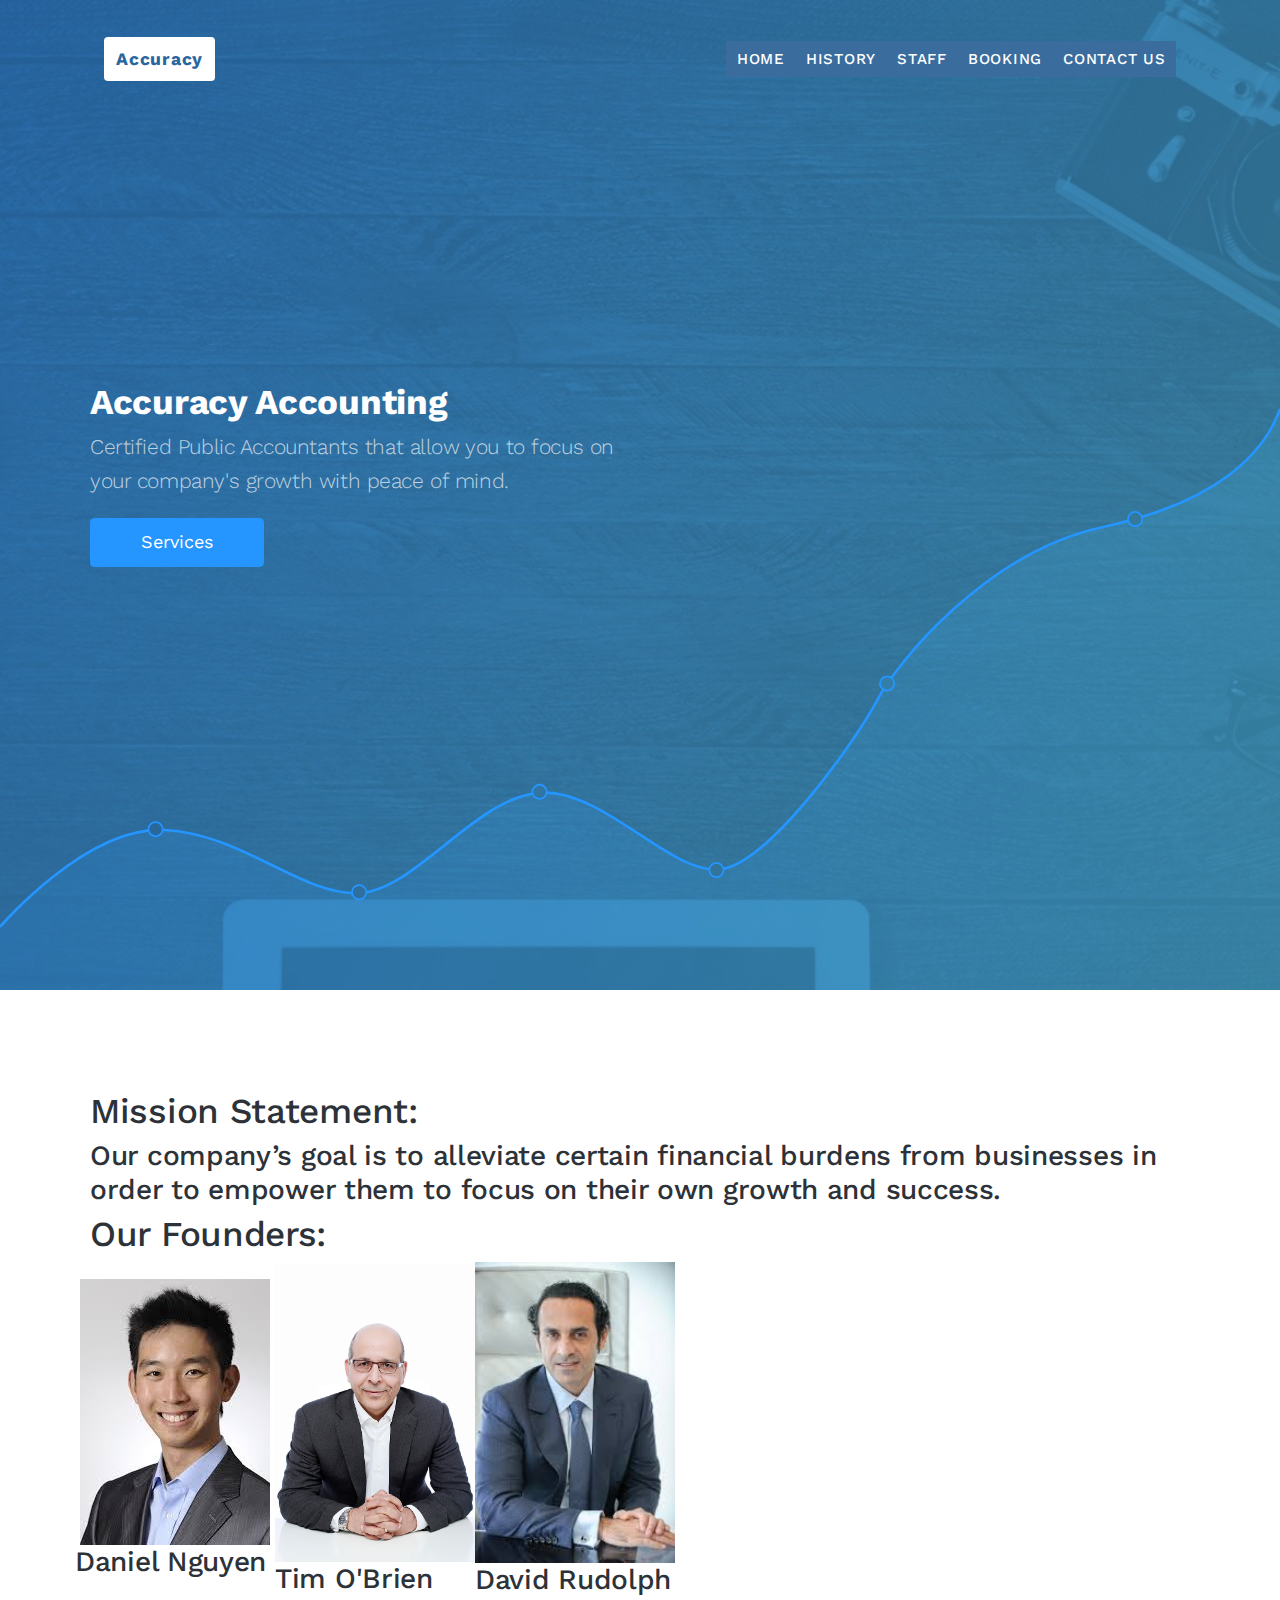
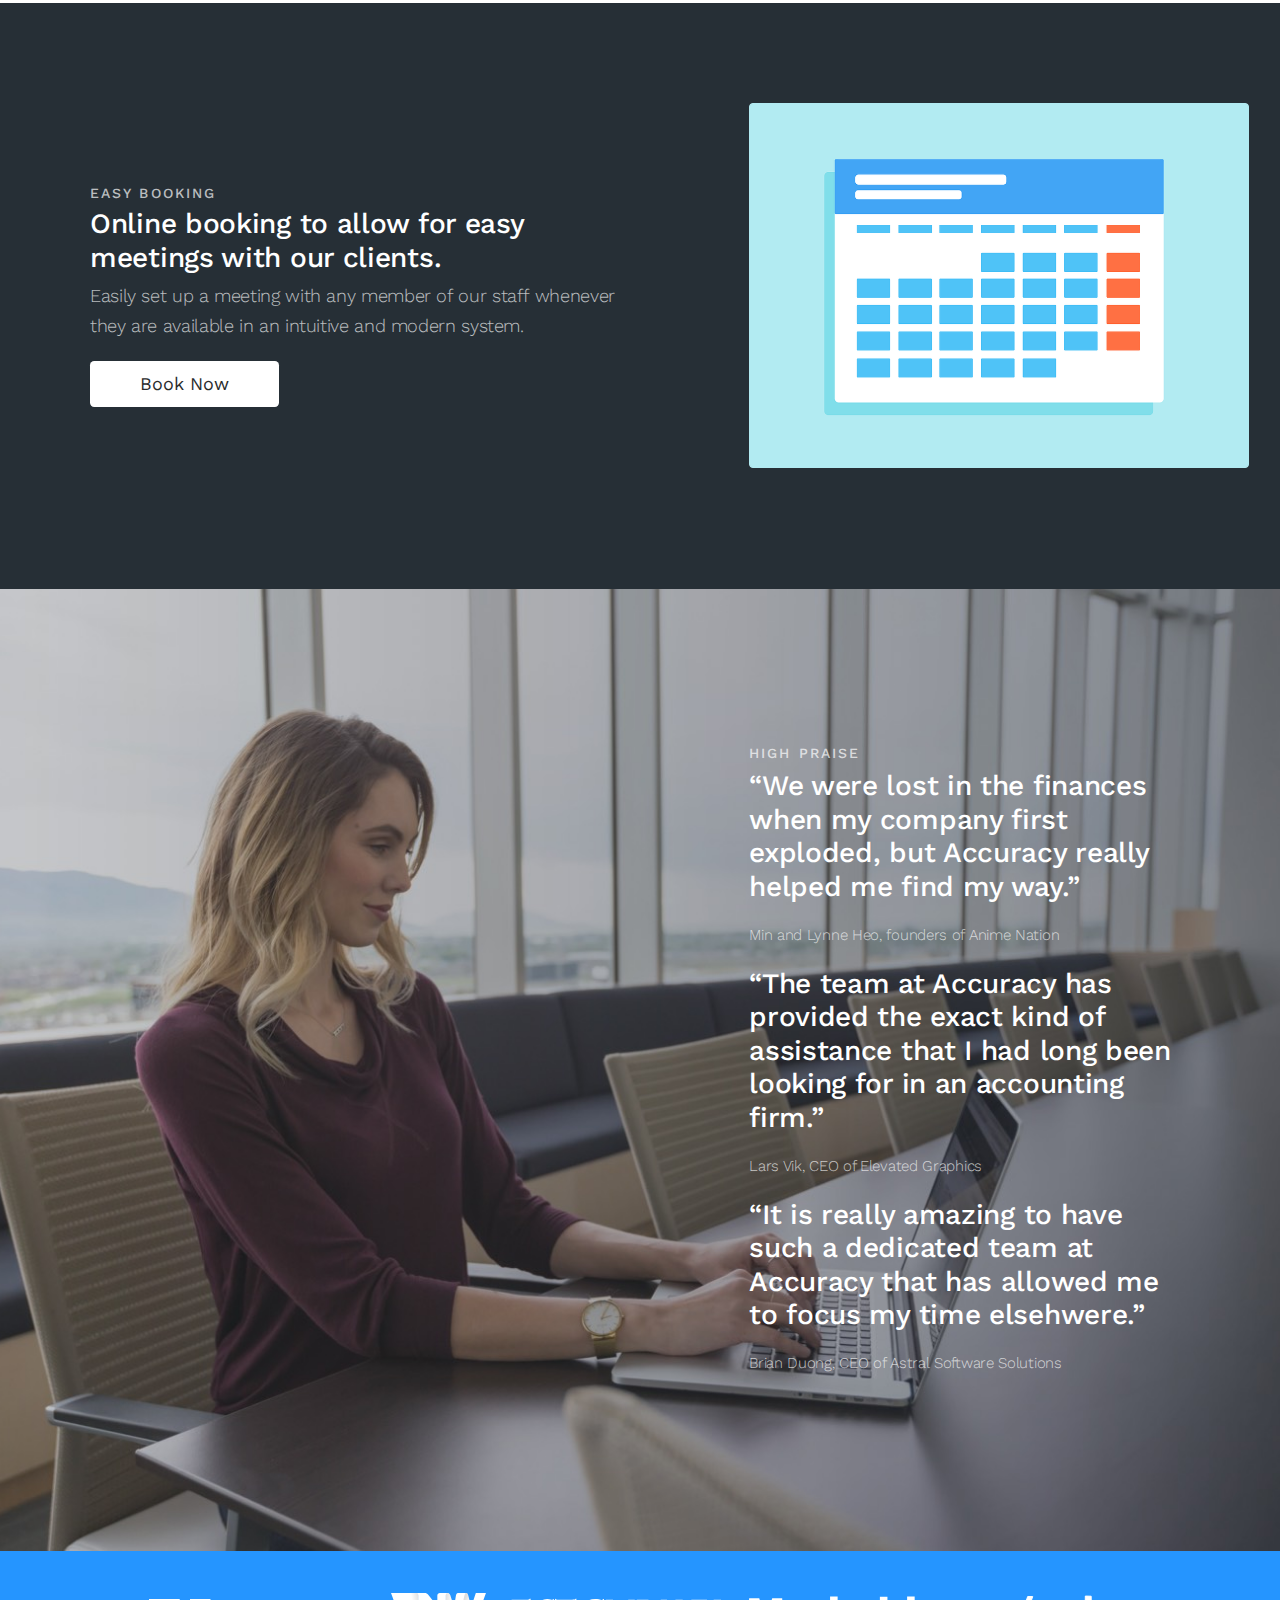
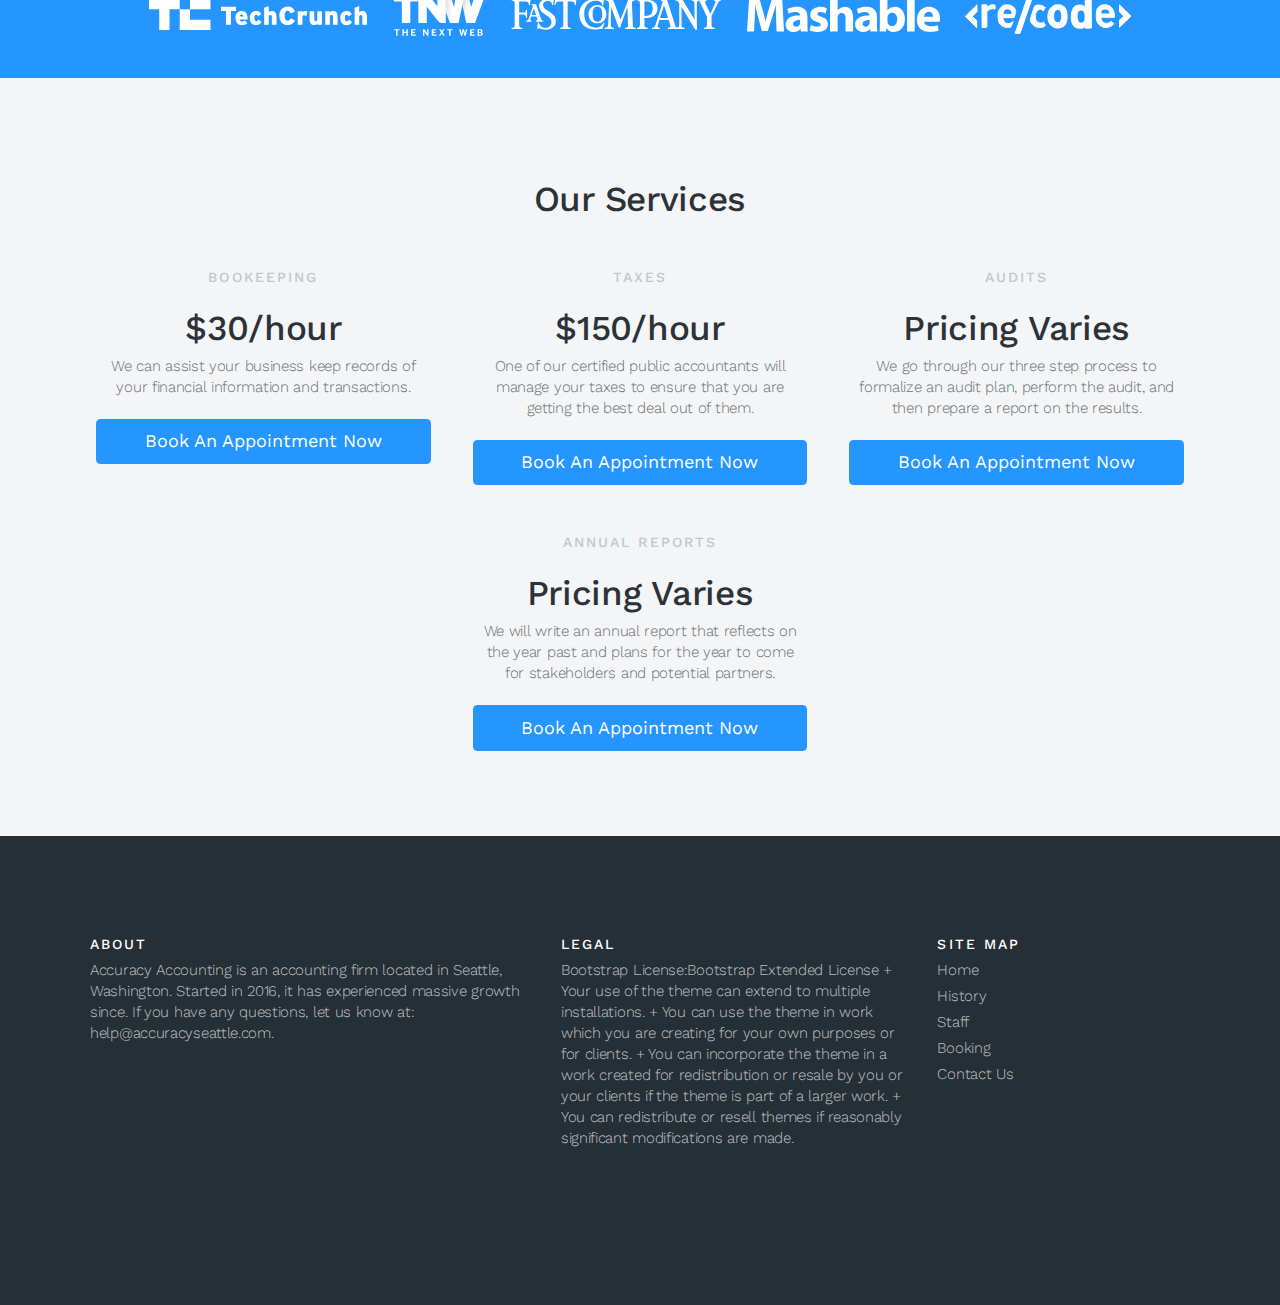
==== index.html @ b594e5ff "Update index.html" ====
<!DOCTYPE html>
<!--[if lt IE 7]>      <html class="no-js lt-ie9 lt-ie8 lt-ie7"> <![endif]-->
<!--[if IE 7]>         <html class="no-js lt-ie9 lt-ie8"> <![endif]-->
<!--[if IE 8]>         <html class="no-js lt-ie9"> <![endif]-->
<!--[if gt IE 8]><!--> <html class="no-js"> <!--<![endif]-->
<head>
	<meta charset="utf-8">
	<meta http-equiv="X-UA-Compatible" content="IE=edge,chrome=1">
	<title>Accuracy | Home</title>
	

	<!--iOS -->
	<meta name="viewport" content="width=device-width, initial-scale=1.0">


	<!-- Place favicon.ico and apple-touch-icon.png in the root directory -->

	
	<link rel="stylesheet" href="main.css">
     <link href="assets/css/toolkit-startup.css" rel="stylesheet">
      <link href="assets/css/application-startup.css" rel="stylesheet">
	<script src="modernizr-2.6.2.min.js"></script>
	  <link href='https://fonts.googleapis.com/css?family=Lora:400,400italic|Work+Sans:300,400,500,600' rel='stylesheet' type='text/css'>
     

</head>
<body>


	<!-- Demo content -->			
	<body>

		<div id="loader-wrapper">
			<div id="loader"></div>

			<div class="loader-section section-left"></div>
			<div class="loader-section section-right"></div>

		</div>
    		
	<div class="stage-shelf stage-shelf-right hidden" id="sidebar">
  <ul class="nav nav-bordered nav-stacked flex-column">
    <li class="nav-header">Examples</li>
    <li class="nav-item">
      <a class="nav-link active" href="index.html">Home</a>
    </li>
    <li class="nav-item">
      <a class="nav-link" href="history.html">History</a>
    </li>

    <li class="nav-item">
      <a class="nav-link" href="staff.html">Staff</a>
    </li>
      <li class="nav-item">
      <a class="nav-link" href="booking.html">Booking</a>
    </li>
    </li>
      <li class="nav-item">
      <a class="nav-link" href="contactus.html">Contact Us</a>
    </li>
    <li class="nav-divider"></li>
    <li class="nav-header">Docs</li>
    <li class="nav-item">
      <a class="nav-link" href="docs/index.html">Toolkit</a>
    </li>
    <li class="nav-item">
      <a class="nav-link" href="http://getbootstrap.com">Bootstrap</a>
    </li>
  </ul>
</div>

<div class="stage" id="stage">

<div class="block block-inverse block-fill-height app-header"
     style="background-image: url(assets/img/startup-1.jpg);">

  <div class="container py-4 fixed-top app-navbar">
  <nav class="navbar navbar-transparent navbar-padded navbar-toggleable-sm">
    <button
      class="navbar-toggler navbar-toggler-right hidden-md-up"
      type="button"
      data-target="#stage"
      data-toggle="stage"
      data-distance="-250">
      <span class="navbar-toggler-icon"></span>
    </button>

    <a class="navbar-brand mr-auto" href="">
      <strong style="background: #fff; padding: 12px; border-radius: 4px; color: #28669F;">Accuracy</strong>
    </a>

    <div class="hidden-sm-down text-uppercase">
      <ul class="navbar-nav">
        <li class="nav-item px-1 ">
          <a class="nav-link" href="#">Home</a>
        </li>
        <li class="nav-item px-1 ">
          <a class="nav-link" href="history.html">History</a>
        </li>
        <li class="nav-item px-1 ">
          <a class="nav-link" href="staff.html">Staff</a>
        </li>
        <li class="nav-item px-1 ">
          <a class="nav-link" href="booking.html">Booking</a>
        </li>
          <li class="nav-item px-1 ">
          <a class="nav-link" href="contactus.html">Contact Us</a>
        </li>
      </ul>
    </div>
  </nav>
</div>


  <img class="app-graph"  src="assets/img/startup-0.svg">

  <div class="block-xs-middle pb-5">
    <div class="container">
      <div class="row">
        <div class="col-sm-10 col-lg-6">
          <h1 class="block-titleData frequency"><font color = "white"><b>Accuracy Accounting</b></font></h1>
          <p class="lead mb-4 text-muted">Certified Public Accountants that allow you to focus on your company's growth with peace of mind.</p>
          <button class="btn btn-primary btn-lg" onclick="window.location='#services';">Services</button>
        </div>
      </div>
    </div>
  </div>
</div>

<div class="block block-secondary app-iphone-block">
  <div class="container">
      <h1>Mission Statement:</h1>
      <h3>Our company’s goal is to alleviate certain financial burdens from businesses in order to empower them to focus on their own growth and success. 
</h3>
      <h1>Our Founders:</h1>
    <div class="row app-align-center">

      <div class="img-with-text">
          <img src="assets/img/asianguy.jpg"><img>
          <h3>Daniel Nguyen</h3>
        </div>  
    <div class="img-with-text">
      <img src="assets/img/whiteguy.jpg" width= "200px"><img>
        <h3>Tim O'Brien</h3>
        </div> 
        <div class="img-with-text">
        <img src="assets/img/otherguy.jpg" width="200px"><img>
            <h3>David Rudolph</h3>
        </div>
    </div>

  </div>
</div>

<div class="block block-inverse block-secondary app-code-block">
  <div class="container">
    <div class="row app-align-center">
      <div class="col-md-5 push-md-7">
        <img src="assets/img/calendar.png" width="500px"><img>
      </div>

      <div class="col-md-6 pull-md-5">
        <h6 class="text-muted text-uppercase">Easy booking</h6>
        <h3>Online booking to allow for easy meetings with our clients.</h3>
        <p class="lead mb-4 text-muted">Easily set up a meeting with any member of our staff whenever they are available in an intuitive and modern system.</p>
        <button class="btn btn-secondary btn-lg btn-borderless" onclick="window.location='booking.html';">
          Book Now
        </button>
      </div>
    </div>
  </div>
</div>

<div class="block block-inverse app-high-praise"
     style="background-image: url(assets/img/startup-3.jpg);">
    <div class="container">
      <div class="row app-align-center py-3">
        <div class="col-sm-5 push-sm-7 py-5">
          <h6 class="text-muted text-uppercase mb-2">High Praise</h6>
          <h3 class="mb-4">“We were lost in the finances when my company first exploded, but Accuracy really helped me find my way.”</h3>
          <p class="mb-4 text-muted">Min and Lynne Heo, founders of Anime Nation</p>
         <h3 class="mb-4">“The team at Accuracy has provided the exact kind of assistance that I had long been looking for in an accounting firm.”</h3>
          <p class="mb-4 text-muted">Lars Vik, CEO of Elevated Graphics</p>
        <h3 class="mb-4">“It is really amazing to have such a dedicated team at Accuracy that has allowed me to focus my time elsehwere.”</h3>
          <p class="mb-4 text-muted">Brian Duong, CEO of Astral Software Solutions</p>
        </div>
      </div>
  </div>
</div>

<div class="block app-ribbon py-5">
  <div class="container text-xs-center">
    <img src="assets/img/startup-4.svg">
    <img src="assets/img/startup-5.svg">
    <img src="assets/img/startup-6.svg">
    <img src="assets/img/startup-7.svg">
    <img src="assets/img/startup-8.svg">
  </div>
</div>



<div class="block app-price-plans">
  <div class="container text-center">

    <div class="row mb-5">
      <div class="col-md-8 offset-md-2 col-lg-6 offset-lg-3">
          <A NAME="services"></A>
        <h1>Our Services</h1>
      </div>
    </div>

    <div class="row">
      <div class="col-md-4 px-4 pb-2 mb-5">
        <div class="px-2 mb-2">
          <h6 class="text-muted text-uppercase mb-4">Bookeeping</h6>
          <h1>$30/hour</h1>
          <p class="pb-2">We can assist your business keep records of your financial information and transactions.</p>
        </div>


        <button class="btn btn-lg btn-primary btn-block" onclick="window.location='booking.html';">
          Book An Appointment Now
        </button>
      </div>

      <div class="col-md-4 px-4 pb-2 mb-5">
        <div class="px-2">
          <h6 class="text-muted text-uppercase mb-4">Taxes</h6>
          <h1>$150/hour</h1>
          <p class="pb-2">One of our certified public accountants will manage your taxes to ensure that you are getting the best deal out of them.
</p>
        </div>
        <button class="btn btn-lg btn-primary btn-block" onclick="window.location='booking.html';">
          Book An Appointment Now
        </button>
      </div>

      <div class="col-md-4 px-4 pb-1 mb-5">
        <div class="px-2">
          <h6 class="text-muted text-uppercase mb-4">Audits</h6>
          <h1>Pricing Varies</h1>
          <p class="pb-2">We go through our three step process to formalize an audit plan, perform the audit, and then prepare a report on the results.
</p>
        </div>

        <button class="btn btn-lg btn-primary btn-block" onclick="window.location='booking.html';">
          Book An Appointment Now
        </button>
      </div>
            <div class="col-md-4 px-4 pb-1 mb-5">
        
          
          
        </div>  
        <div class="col-md-4 px-4 pb-1 mb-5">
        <div class="px-2">
          <h6 class="text-muted text-uppercase mb-4">Annual Reports</h6>
          <h1>Pricing Varies</h1>
          <p class="pb-2">We will write an annual report that reflects on the year past and plans for the year to come for stakeholders and potential partners.

</p>
        </div>

        <button class="btn btn-lg btn-primary btn-block" onclick="window.location='booking.html';">
          Book An Appointment Now
        </button>
      </div>
        
    
        
        
    </div>

  </div>
</div>

<div class="block block-inverse app-footer">
 <div class="container">
    <div class="row">
      <div class="col-md-5 mb-5">
        <ul class="list-unstyled list-spaced">
          <li class="mb-2"><h6 class="text-uppercase">About</h6></li>
          <li class="text-muted">
             Accuracy Accounting is an accounting firm located in Seattle, Washington. Started in 2016, it has experienced massive growth since. If you have any questions,
            let us know at: help@accuracyseattle.com</a>.
          </li>
        </ul>
      </div>


      <div class="col-md-4 mb-5">
        <ul class="list-unstyled list-spaced">
          <li class="mb-2"><h6 class="text-uppercase">Legal</h6></li>
          <li class="text-muted">Bootstrap License:Bootstrap Extended License

+ Your use of the theme can extend to multiple installations.
+ You can use the theme in work which you are creating for your own purposes or for clients.
+ You can incorporate the theme in a work created for redistribution or resale by you or your clients if the theme is part of a larger work.
+ You can redistribute or resell themes if reasonably significant modifications are made.
 </li>
        </ul>
      </div>
    <div class="col-md-2 mb-5">
        <ul class="list-unstyled list-spaced">
          <li class="mb-2"><h6 class="text-uppercase">Site Map</h6></li>
            <li class="text-muted" href = "index.html">Home</li>
            <li class="text-muted" href = "index.html">History</li>
            <li class="text-muted" href = "staff.html">Staff</li>
            <li class="text-muted" href = "booking.html">Booking</li>
            <li class="text-muted" href = "contactus.html">Contact Us</li>

        </ul>
      </div>
    </div>
  </div>
</div>

</div>
	<!-- /Demo content -->

	<script src="//ajax.googleapis.com/ajax/libs/jquery/1.9.1/jquery.min.js"></script>
	<script>window.jQuery || document.write('<script src="https://cdnjs.cloudflare.com/ajax/libs/jquery/3.3.1/jquery.min.js"><\/script>')</script>
	<script src="main.js"></script>

	<script>
	var _gaq=[['_setAccount','UA-839919-3'],['_trackPageview']];
	(function(d,t){var g=d.createElement(t),s=d.getElementsByTagName(t)[0];
		g.src='//www.google-analytics.com/ga.js';
		s.parentNode.insertBefore(g,s)}(document,'script'));
	</script>
 <script src="assets/js/jquery.min.js"></script>
    <script src="assets/js/tether.min.js"></script>
    <script src="assets/js/toolkit.js"></script>
    <script src="assets/js/application.js"></script>
</body>
</html>
---- assets/css/application-startup.css ----
/* navbar */
.app-navbar {
  font-weight: 500;
  letter-spacing: .05em;
  position: absolute;
}


/* header block */
.app-graph {
  width: 150%;
  position: absolute;
  right: 0;
  bottom: -40px;
}
@media (min-width: 768px) {
  .app-graph {
    width: 100%;
    bottom: 0;
  }
}


/* iphone block */
.app-iphone-block {
  padding-bottom: 60px;
}
@media (min-width: 768px) {
  .app-iphone-block {
    padding-bottom: 0;
  }
}


/* code block */
.app-code-block {
  background-color: #262F36;
  overflow: hidden;
}
.app-code {
  color: #6EA4CF;
  border: #495158 1px solid;
  background: transparent;
  font-size: 12px;
  padding: 20px;
  line-height: 1.55;
  margin-bottom: 30px;
  border-radius: .3rem;
}
.app-code span {
  color: #8496A5;
}
@media (min-width: 768px) {
  .app-code {
    width: 600px;
    margin-bottom: 0;
  }
}
@media (min-width: 992px) {
  .app-code {
    padding: 50px;
    font-size: 15px;
  }
}


/* pull quote block */
.app-high-praise img {
  width: 100%;
}


/* brand ribbon block */
.app-ribbon {
  background: #2595FF;
}
.app-ribbon .container {
  padding-left: 0;
  padding-right: 0;
  margin-bottom: -30px;
}
.app-ribbon img {
  margin: 0 10px 30px;
}


/* marketing grid block */
.app-block-marketing-grid .container {
  margin-bottom: -60px;
}
.app-marketing-grid .m-b {
  margin-bottom: 10px !important;
}
@media (max-width: 768px) {
  .app-marketing-grid .m-b-lg {
    margin-bottom: 40px !important;
  }
}


/* price plan block */
.app-price-plans {
  background-color: #F4F5F6;
}
.app-price-plans .container {
  margin-bottom: -60px;
}


/* footer block */
.app-footer {
  background-color: #262F36;
}
.app-footer a {
  color: #fff;
}


/* general block overrrides */
@media (max-width: 768px) {
  .block .lead {
    line-height: 1.3;
  }
  .block h3 {
    line-height: 1.15;
  }
}


/* general inverse overrides */
.block-inverse .text-muted {
  color: rgba(255, 255, 255, .7) !important;
}
.block-inverse .block-bg-img {
  background-color: transparent;
}


/* general btn overrides */
.btn-lg {
  font-size: 18px;
}
.block-secondary .btn-lg {
  width: 100%;
}
.btn-lg:not(.btn-block) {
  padding: 12px 50px;
}
@media (min-width: 768px) {
  .btn-lg:not(.btn-block) {
    width: auto;
  }
}


/* ie10+ */
@media (min-width: 768px) {
  .app-align-center {
    display: flex;
    align-items: center;
  }
}
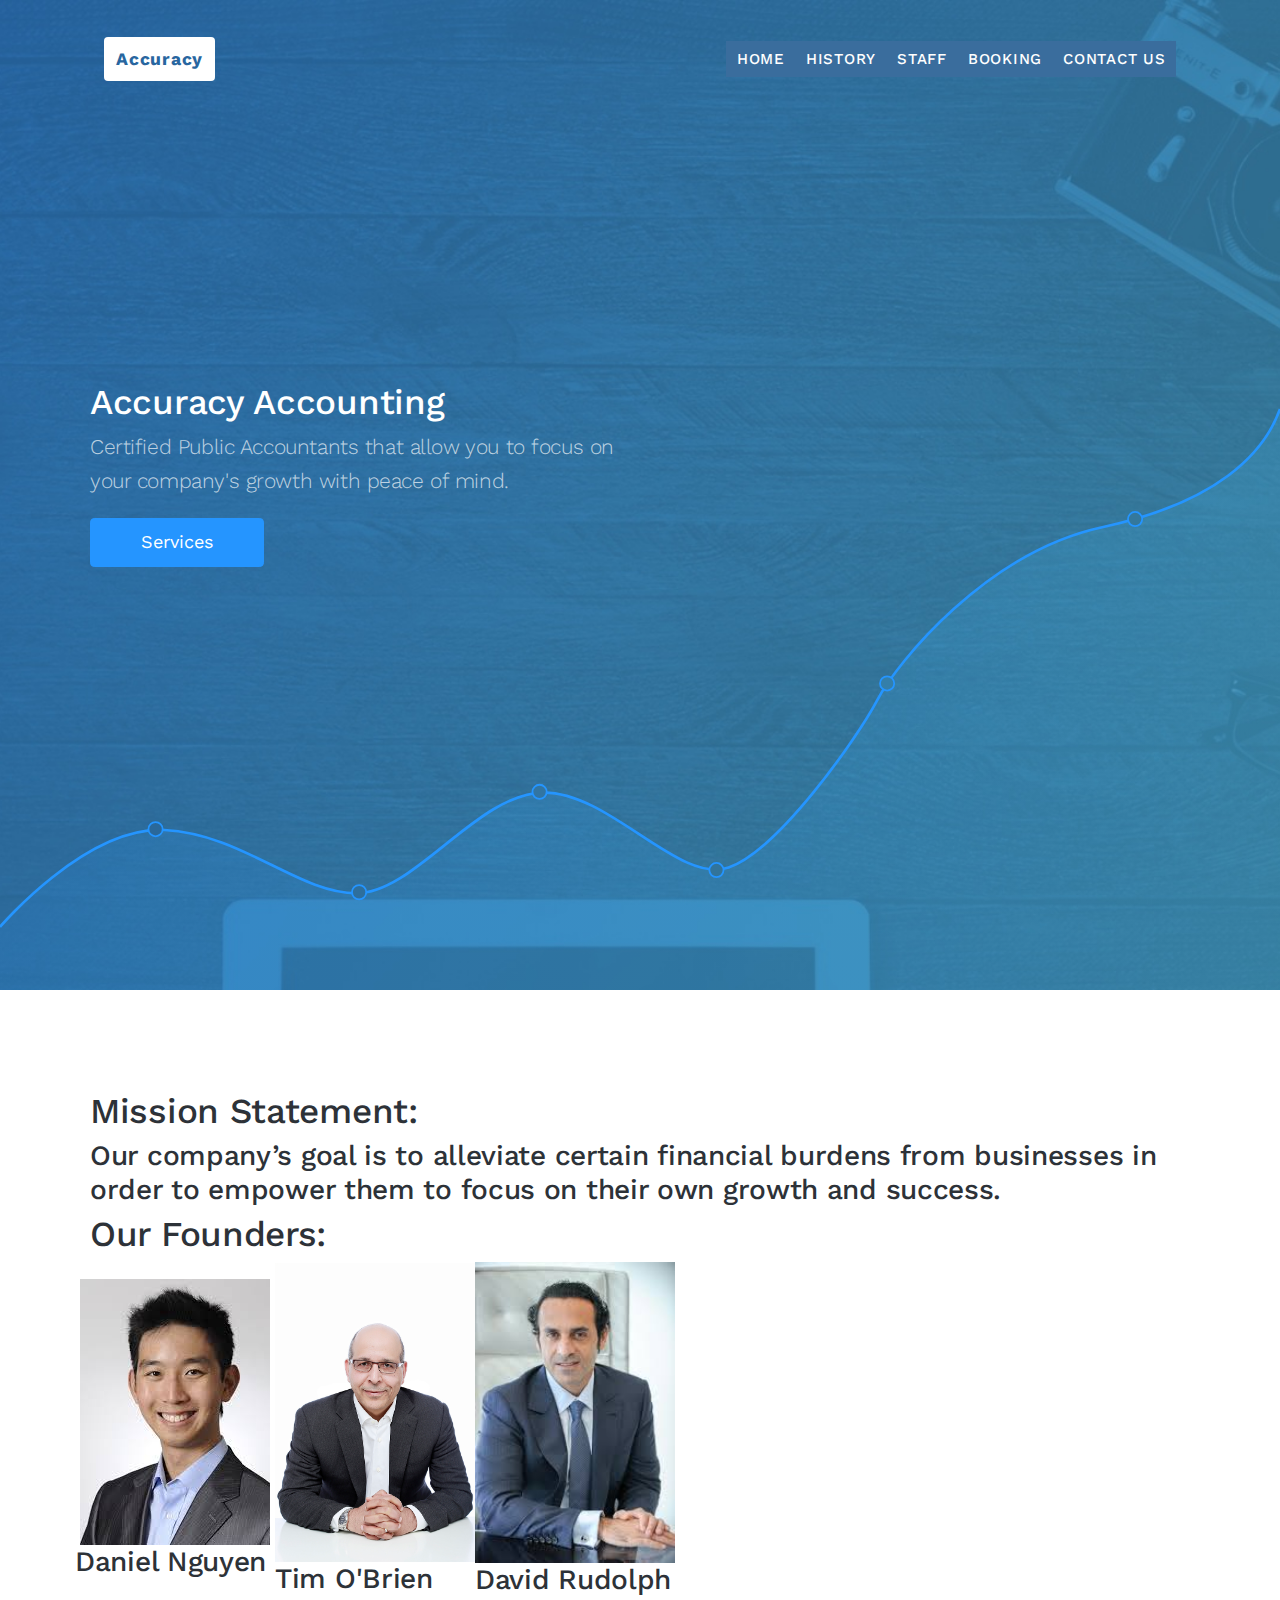
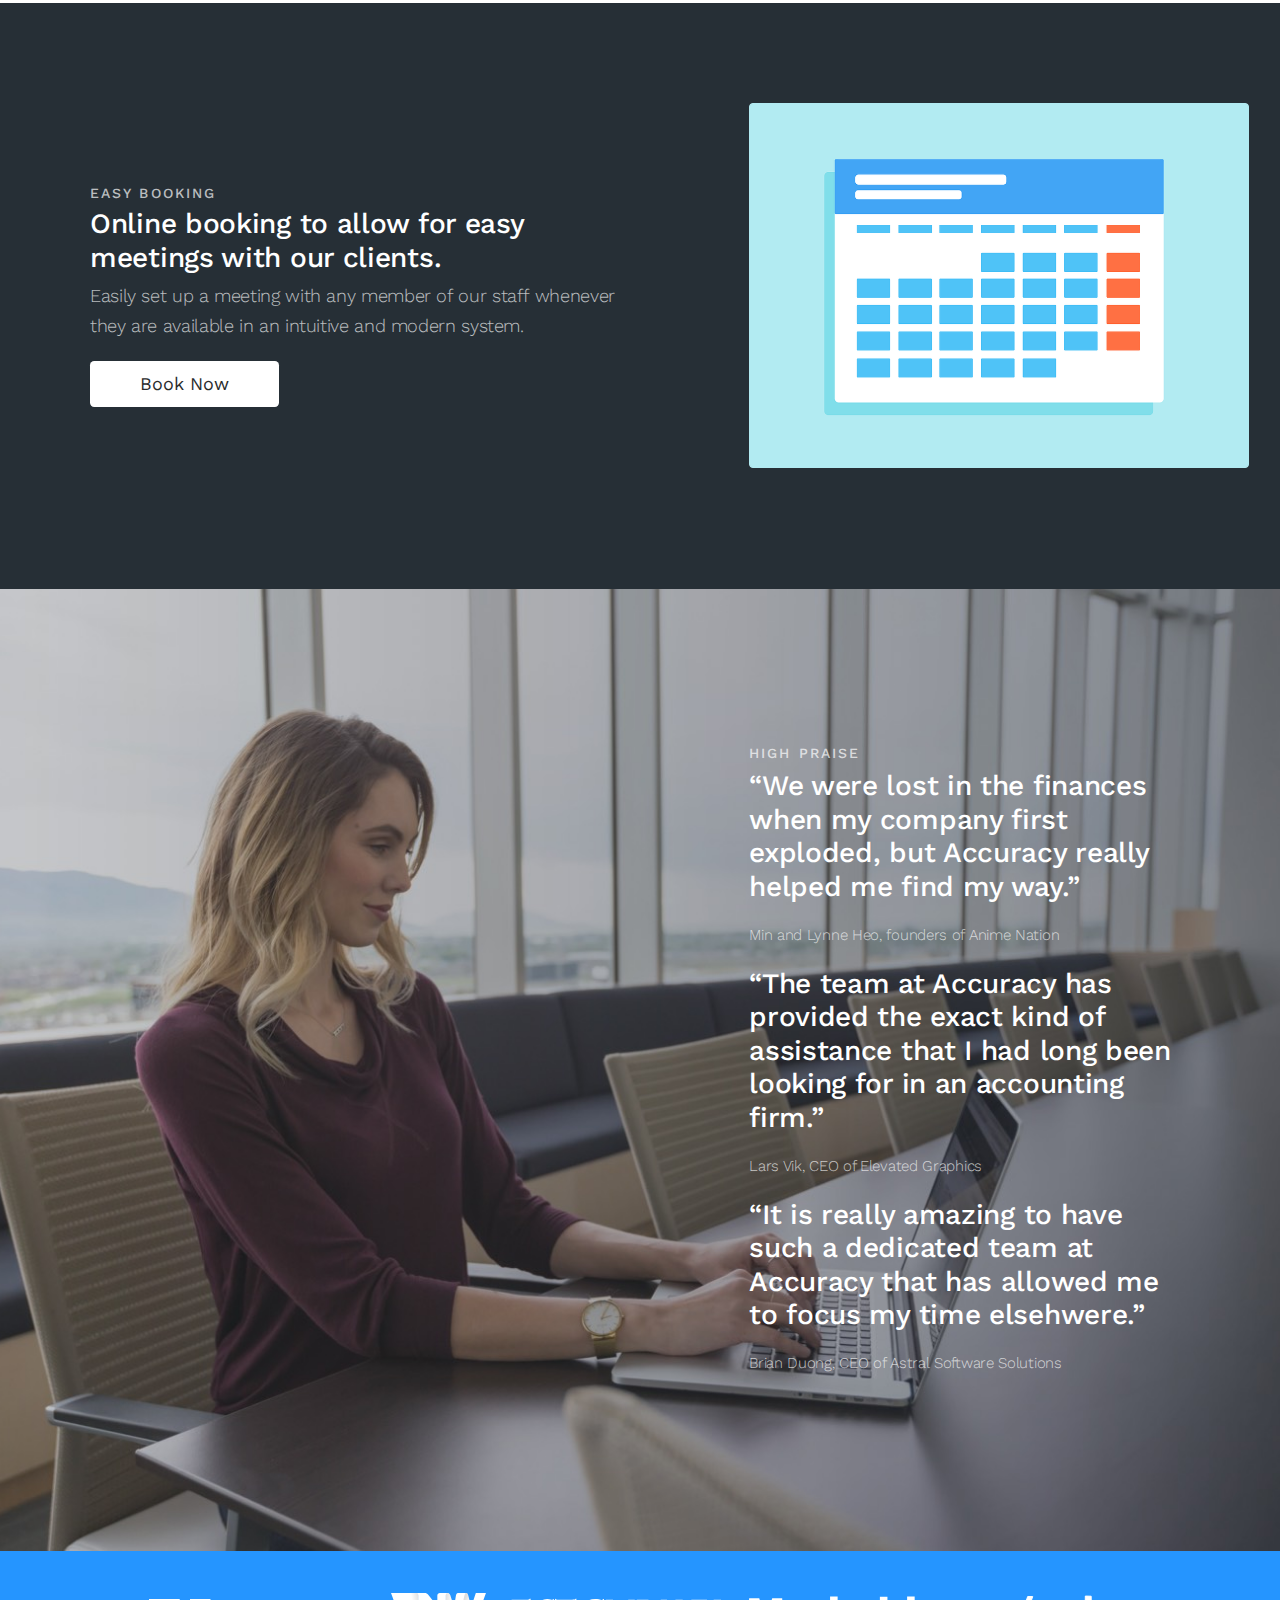
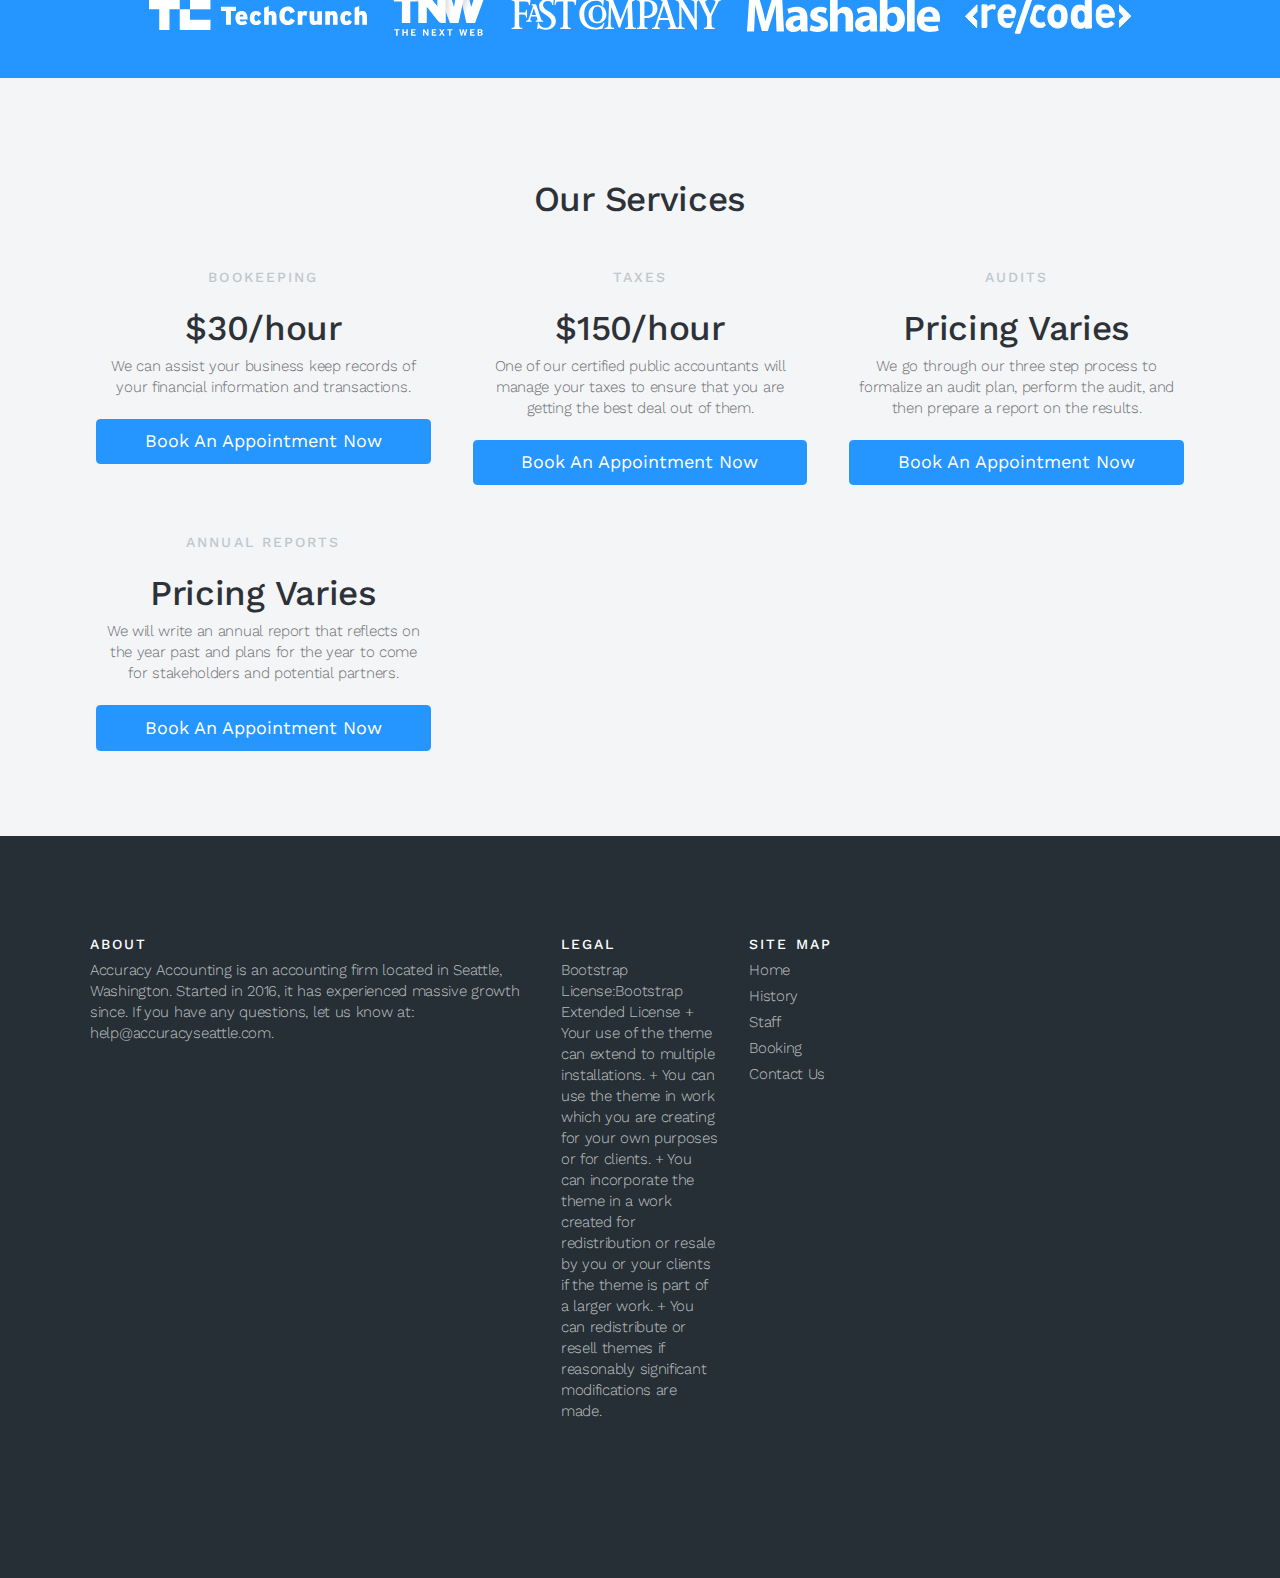
==== commit abfca508: "bla" ====
--- a/index.html
+++ b/index.html
@@ -1,45 +1,55 @@
 
 <!DOCTYPE html>
-<!--[if lt IE 7]>      <html class="no-js lt-ie9 lt-ie8 lt-ie7"> <![endif]-->
-<!--[if IE 7]>         <html class="no-js lt-ie9 lt-ie8"> <![endif]-->
-<!--[if IE 8]>         <html class="no-js lt-ie9"> <![endif]-->
-<!--[if gt IE 8]><!--> <html class="no-js"> <!--<![endif]-->
-<head>
-	<meta charset="utf-8">
-	<meta http-equiv="X-UA-Compatible" content="IE=edge,chrome=1">
-	<title>Accuracy | Home</title>
-	
-
-	<!--iOS -->
-	<meta name="viewport" content="width=device-width, initial-scale=1.0">
-
-
-	<!-- Place favicon.ico and apple-touch-icon.png in the root directory -->
-
-	
-	<link rel="stylesheet" href="main.css">
-     <link href="assets/css/toolkit-startup.css" rel="stylesheet">
+<html lang="en">
+  <head>
+    <meta charset="utf-8">
+    <meta http-equiv="X-UA-Compatible" content="IE=edge">
+    <meta name="viewport" content="width=device-width, initial-scale=1">
+    <meta name="description" content="">
+    <meta name="keywords" content="">
+    <meta name="author" content="">
+
+    <title>
+      
+        Accuracy Accounting &middot; 
+      
+    </title>
+
+    
+      <link href='https://fonts.googleapis.com/css?family=Lora:400,400italic|Work+Sans:300,400,500,600' rel='stylesheet' type='text/css'>
+      <link href="assets/css/toolkit-startup.css" rel="stylesheet">
       <link href="assets/css/application-startup.css" rel="stylesheet">
-	<script src="modernizr-2.6.2.min.js"></script>
-	  <link href='https://fonts.googleapis.com/css?family=Lora:400,400italic|Work+Sans:300,400,500,600' rel='stylesheet' type='text/css'>
-     
-
-</head>
+    
+
+    
+
+    <style>
+      /* note: this is a hack for ios iframe for bootstrap themes shopify page */
+      /* this chunk of css is not part of the toolkit :) */
+      /* …curses ios, etc… */
+      @media (max-width: 768px) and (-webkit-min-device-pixel-ratio: 2) {
+        body {
+          width: 1px;
+          min-width: 100%;
+          *width: 100%;
+        }
+        #stage {
+          height: 1px;
+          overflow: auto;
+          min-height: 100vh;
+          -webkit-overflow-scrolling: touch;
+        }
+      }
+    </style>
+  </head>
+
+
 <body>
-
-
-	<!-- Demo content -->			
-	<body>
-
-		<div id="loader-wrapper">
-			<div id="loader"></div>
-
-			<div class="loader-section section-left"></div>
-			<div class="loader-section section-right"></div>
-
-		</div>
-    		
-	<div class="stage-shelf stage-shelf-right hidden" id="sidebar">
+  
+
+
+
+<div class="stage-shelf stage-shelf-right hidden" id="sidebar">
   <ul class="nav nav-bordered nav-stacked flex-column">
     <li class="nav-header">Examples</li>
     <li class="nav-item">
@@ -119,7 +129,7 @@
     <div class="container">
       <div class="row">
         <div class="col-sm-10 col-lg-6">
-          <h1 class="block-titleData frequency"><font color = "white"><b>Accuracy Accounting</b></font></h1>
+          <h1 class="block-titleData frequency">Accuracy Accounting</h1>
           <p class="lead mb-4 text-muted">Certified Public Accountants that allow you to focus on your company's growth with peace of mind.</p>
           <button class="btn btn-primary btn-lg" onclick="window.location='#services';">Services</button>
         </div>
@@ -249,11 +259,7 @@
           Book An Appointment Now
         </button>
       </div>
-            <div class="col-md-4 px-4 pb-1 mb-5">
-        
-          
-          
-        </div>  
+        
         <div class="col-md-4 px-4 pb-1 mb-5">
         <div class="px-2">
           <h6 class="text-muted text-uppercase mb-4">Annual Reports</h6>
@@ -268,7 +274,7 @@
         </button>
       </div>
         
-    
+        
         
         
     </div>
@@ -290,7 +296,7 @@
       </div>
 
 
-      <div class="col-md-4 mb-5">
+      <div class="col-md-2 mb-5">
         <ul class="list-unstyled list-spaced">
           <li class="mb-2"><h6 class="text-uppercase">Legal</h6></li>
           <li class="text-muted">Bootstrap License:Bootstrap Extended License
@@ -305,11 +311,21 @@
     <div class="col-md-2 mb-5">
         <ul class="list-unstyled list-spaced">
           <li class="mb-2"><h6 class="text-uppercase">Site Map</h6></li>
-            <li class="text-muted" href = "index.html">Home</li>
-            <li class="text-muted" href = "index.html">History</li>
-            <li class="text-muted" href = "staff.html">Staff</li>
-            <li class="text-muted" href = "booking.html">Booking</li>
-            <li class="text-muted" href = "contactus.html">Contact Us</li>
+            <li >
+                <a  class="text-muted" href = "index.html">Home</a>
+            </li>
+            <li >
+                <a  class="text-muted" href = "history.html"> History</a>
+            </li>
+            <li >
+                <a  class="text-muted" href = "staff.html">Staff</a>
+            </li>
+            <li >
+                <a  class="text-muted" href = "booking.html">Booking</a>
+            </li>
+            <li >
+                <a  class="text-muted" href = "contactus.html">Contact Us</a>
+            </li>
 
         </ul>
       </div>
@@ -318,21 +334,12 @@
 </div>
 
 </div>
-	<!-- /Demo content -->
-
-	<script src="//ajax.googleapis.com/ajax/libs/jquery/1.9.1/jquery.min.js"></script>
-	<script>window.jQuery || document.write('<script src="https://cdnjs.cloudflare.com/ajax/libs/jquery/3.3.1/jquery.min.js"><\/script>')</script>
-	<script src="main.js"></script>
-
-	<script>
-	var _gaq=[['_setAccount','UA-839919-3'],['_trackPageview']];
-	(function(d,t){var g=d.createElement(t),s=d.getElementsByTagName(t)[0];
-		g.src='//www.google-analytics.com/ga.js';
-		s.parentNode.insertBefore(g,s)}(document,'script'));
-	</script>
- <script src="assets/js/jquery.min.js"></script>
+
+
+    <script src="assets/js/jquery.min.js"></script>
     <script src="assets/js/tether.min.js"></script>
     <script src="assets/js/toolkit.js"></script>
     <script src="assets/js/application.js"></script>
-</body>
+  </body>
 </html>
+
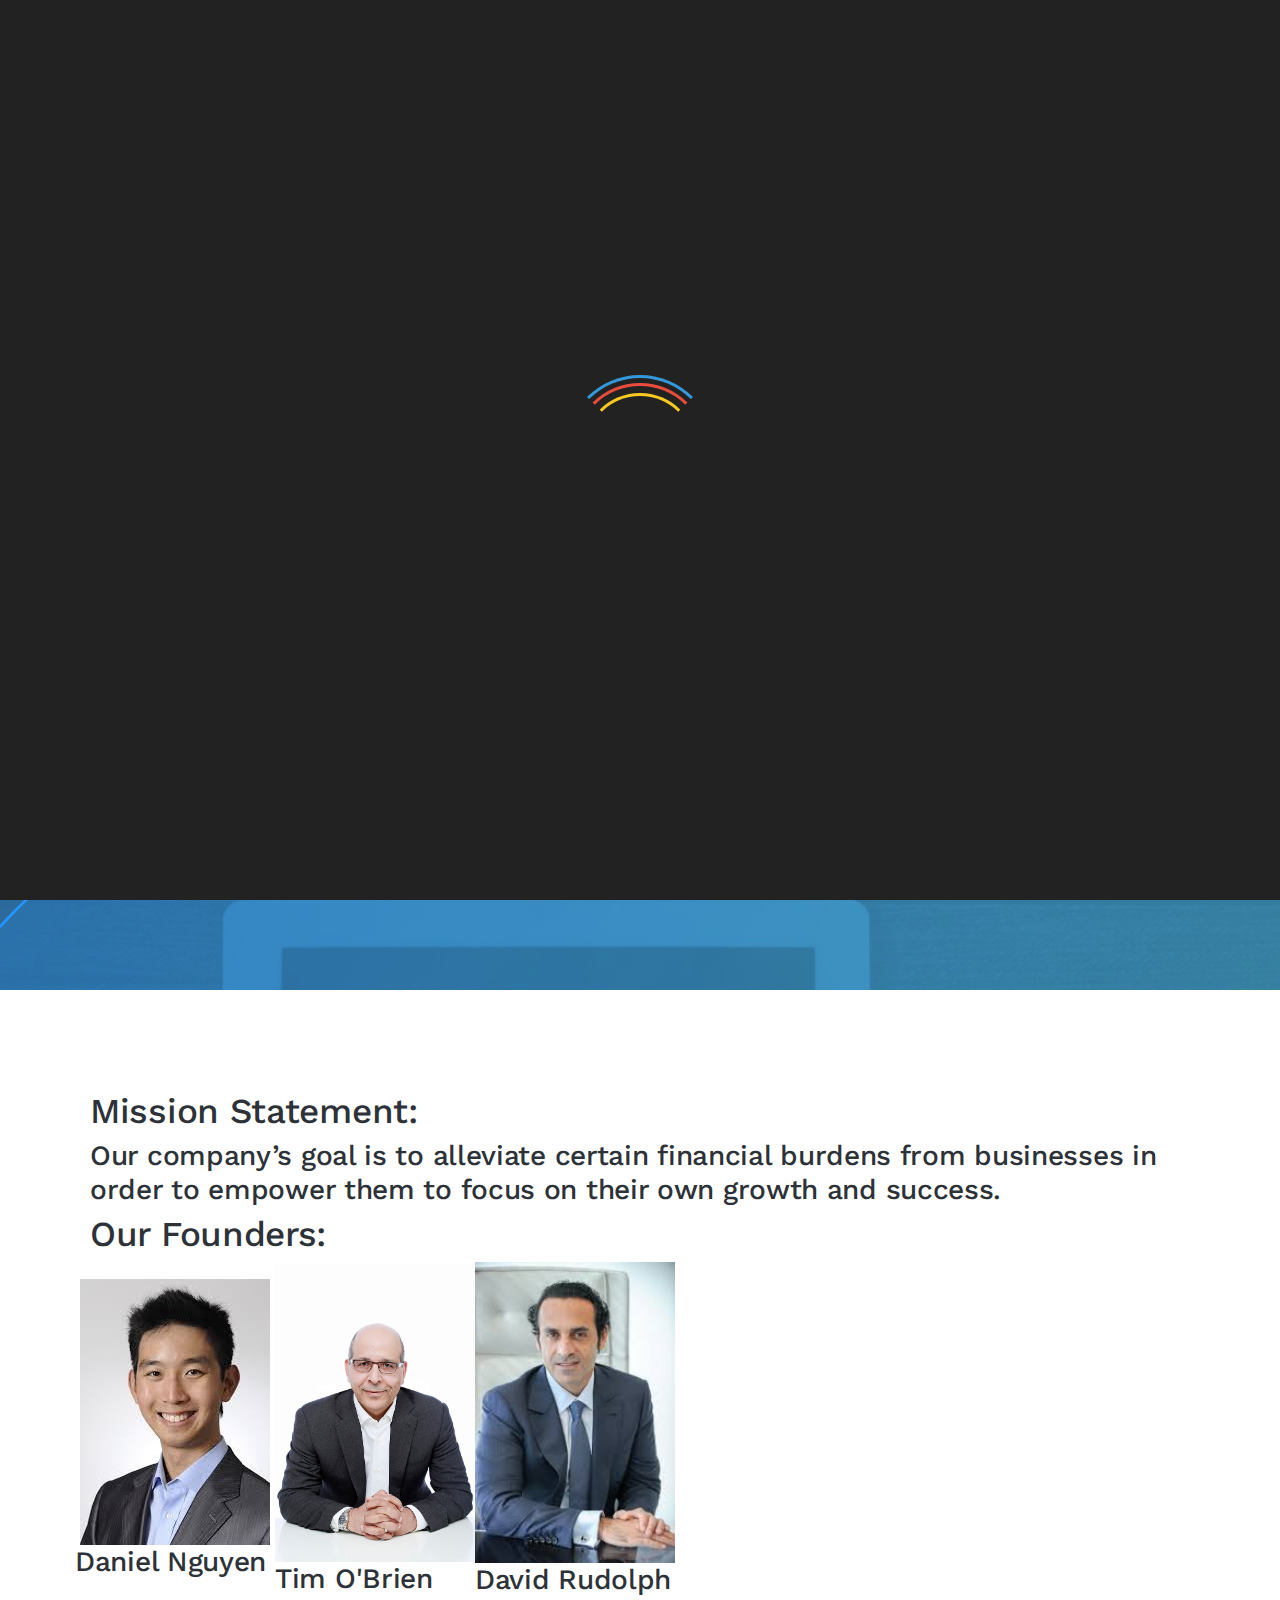
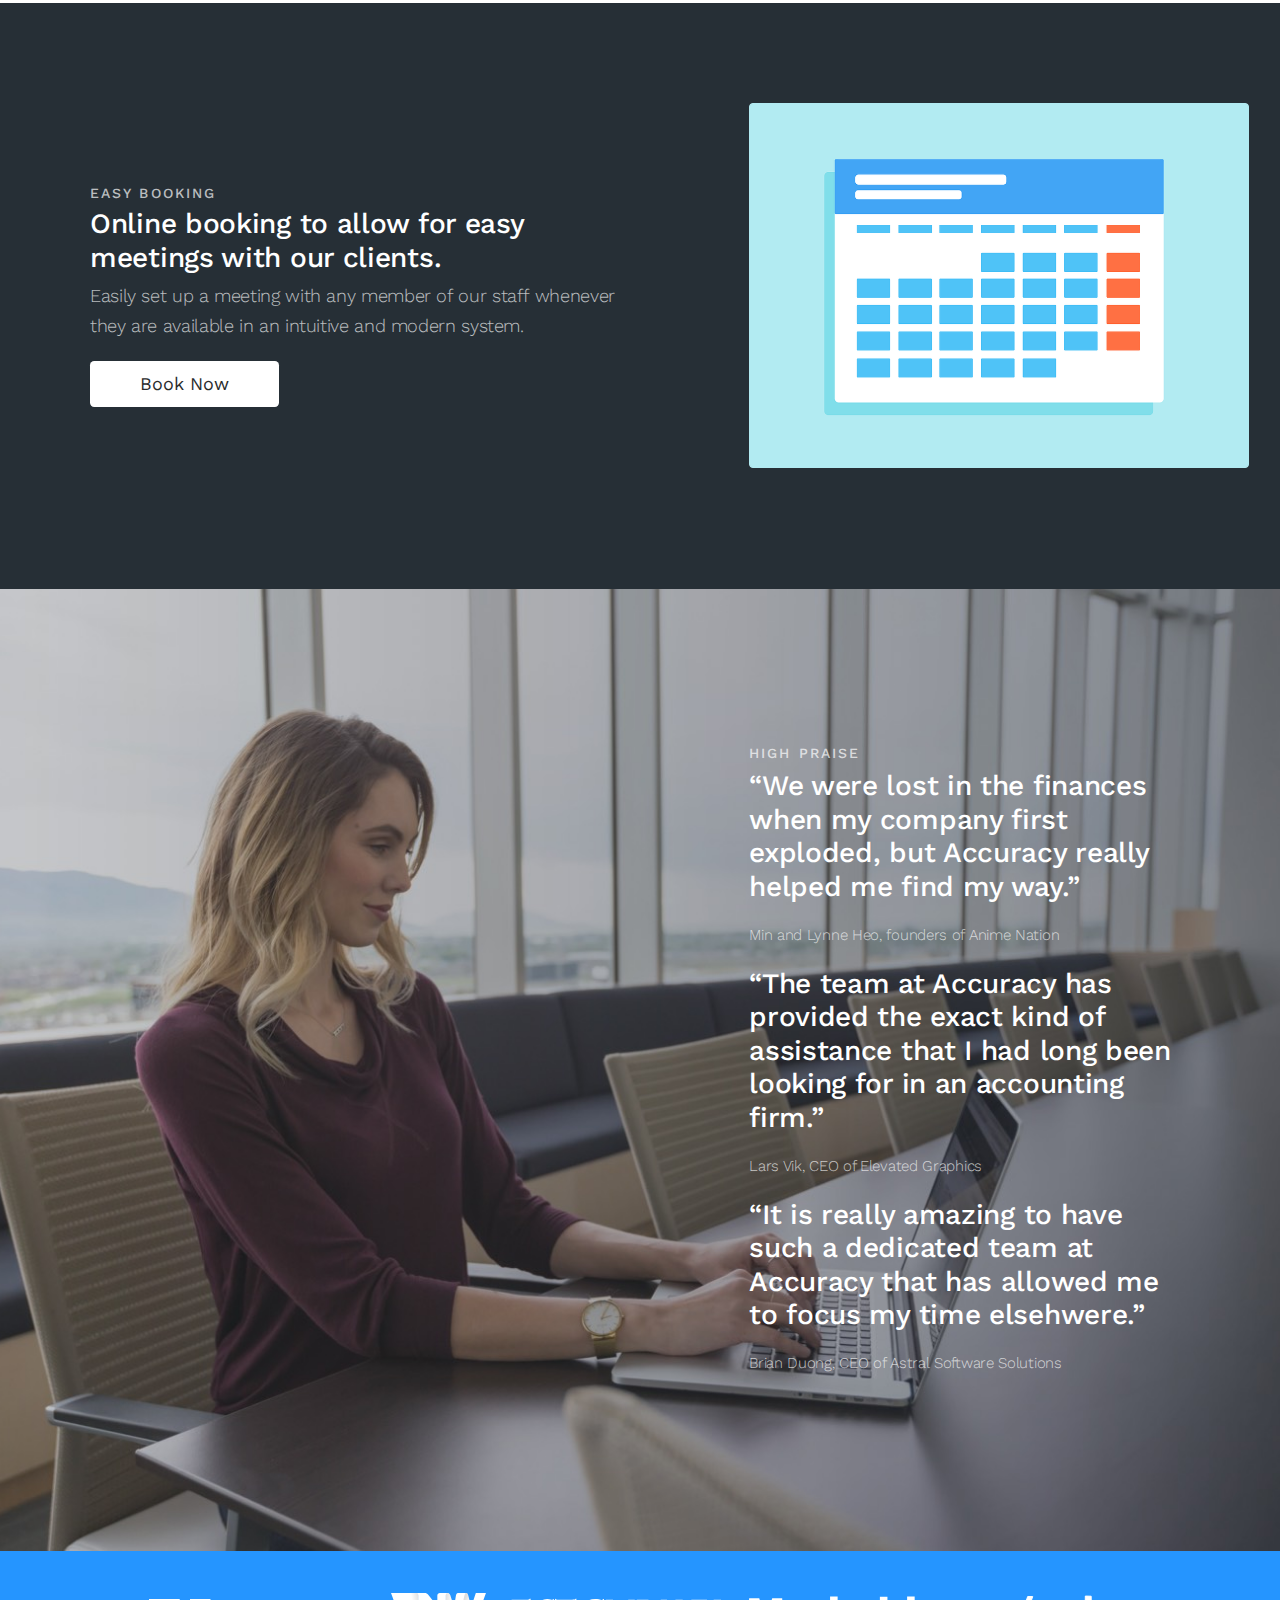
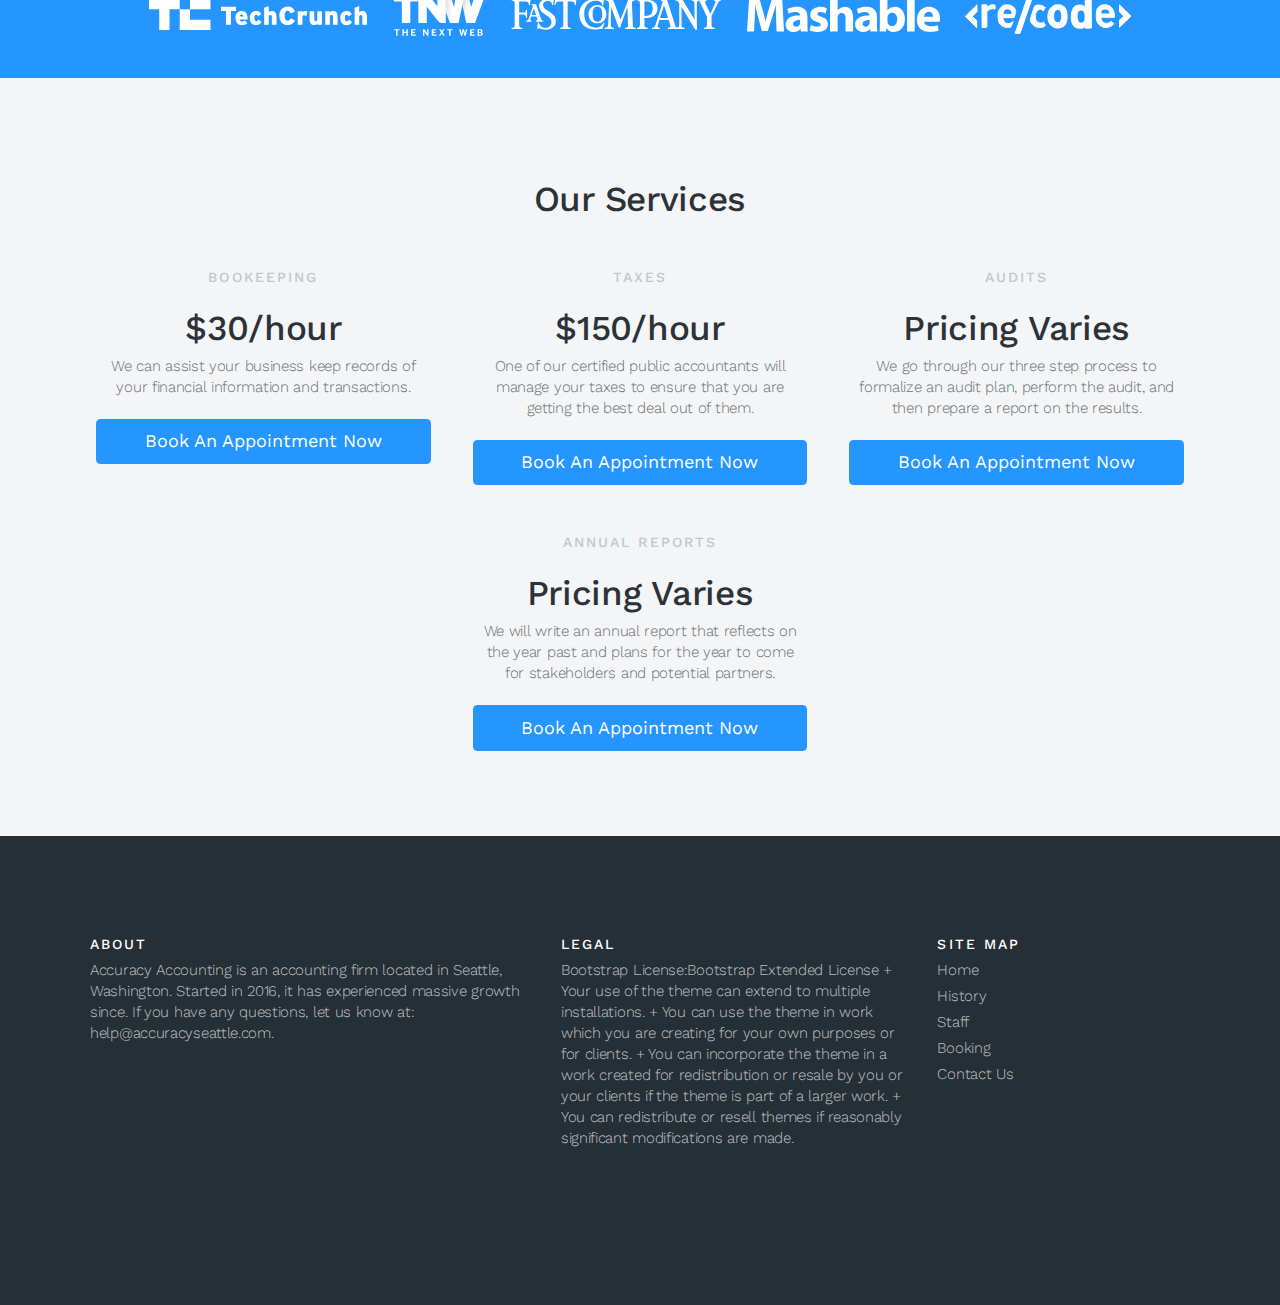
==== commit e44ac796: "asd" ====
--- a/index.html
+++ b/index.html
@@ -1,55 +1,45 @@
 
 <!DOCTYPE html>
-<html lang="en">
-  <head>
-    <meta charset="utf-8">
-    <meta http-equiv="X-UA-Compatible" content="IE=edge">
-    <meta name="viewport" content="width=device-width, initial-scale=1">
-    <meta name="description" content="">
-    <meta name="keywords" content="">
-    <meta name="author" content="">
-
-    <title>
-      
-        Accuracy Accounting &middot; 
-      
-    </title>
-
-    
-      <link href='https://fonts.googleapis.com/css?family=Lora:400,400italic|Work+Sans:300,400,500,600' rel='stylesheet' type='text/css'>
-      <link href="assets/css/toolkit-startup.css" rel="stylesheet">
+<!--[if lt IE 7]>      <html class="no-js lt-ie9 lt-ie8 lt-ie7"> <![endif]-->
+<!--[if IE 7]>         <html class="no-js lt-ie9 lt-ie8"> <![endif]-->
+<!--[if IE 8]>         <html class="no-js lt-ie9"> <![endif]-->
+<!--[if gt IE 8]><!--> <html class="no-js"> <!--<![endif]-->
+<head>
+	<meta charset="utf-8">
+	<meta http-equiv="X-UA-Compatible" content="IE=edge,chrome=1">
+	<title>Accuracy | Home</title>
+	
+
+	<!--iOS -->
+	<meta name="viewport" content="width=device-width, initial-scale=1.0">
+
+
+	<!-- Place favicon.ico and apple-touch-icon.png in the root directory -->
+
+	
+	<link rel="stylesheet" href="main.css">
+     <link href="assets/css/toolkit-startup.css" rel="stylesheet">
       <link href="assets/css/application-startup.css" rel="stylesheet">
-    
-
-    
-
-    <style>
-      /* note: this is a hack for ios iframe for bootstrap themes shopify page */
-      /* this chunk of css is not part of the toolkit :) */
-      /* …curses ios, etc… */
-      @media (max-width: 768px) and (-webkit-min-device-pixel-ratio: 2) {
-        body {
-          width: 1px;
-          min-width: 100%;
-          *width: 100%;
-        }
-        #stage {
-          height: 1px;
-          overflow: auto;
-          min-height: 100vh;
-          -webkit-overflow-scrolling: touch;
-        }
-      }
-    </style>
-  </head>
-
-
+	<script src="modernizr-2.6.2.min.js"></script>
+	  <link href='https://fonts.googleapis.com/css?family=Lora:400,400italic|Work+Sans:300,400,500,600' rel='stylesheet' type='text/css'>
+     
+
+</head>
 <body>
-  
-
-
-
-<div class="stage-shelf stage-shelf-right hidden" id="sidebar">
+
+
+	<!-- Demo content -->			
+	<body>
+
+		<div id="loader-wrapper">
+			<div id="loader"></div>
+
+			<div class="loader-section section-left"></div>
+			<div class="loader-section section-right"></div>
+
+		</div>
+    		
+	<div class="stage-shelf stage-shelf-right hidden" id="sidebar">
   <ul class="nav nav-bordered nav-stacked flex-column">
     <li class="nav-header">Examples</li>
     <li class="nav-item">
@@ -129,7 +119,7 @@
     <div class="container">
       <div class="row">
         <div class="col-sm-10 col-lg-6">
-          <h1 class="block-titleData frequency">Accuracy Accounting</h1>
+          <h1 class="block-titleData frequency"><font color = "white"><b>Accuracy Accounting</b></font></h1>
           <p class="lead mb-4 text-muted">Certified Public Accountants that allow you to focus on your company's growth with peace of mind.</p>
           <button class="btn btn-primary btn-lg" onclick="window.location='#services';">Services</button>
         </div>
@@ -259,7 +249,11 @@
           Book An Appointment Now
         </button>
       </div>
+            <div class="col-md-4 px-4 pb-1 mb-5">
         
+          
+          
+        </div>  
         <div class="col-md-4 px-4 pb-1 mb-5">
         <div class="px-2">
           <h6 class="text-muted text-uppercase mb-4">Annual Reports</h6>
@@ -274,7 +268,7 @@
         </button>
       </div>
         
-        
+    
         
         
     </div>
@@ -296,7 +290,7 @@
       </div>
 
 
-      <div class="col-md-2 mb-5">
+      <div class="col-md-4 mb-5">
         <ul class="list-unstyled list-spaced">
           <li class="mb-2"><h6 class="text-uppercase">Legal</h6></li>
           <li class="text-muted">Bootstrap License:Bootstrap Extended License
@@ -334,12 +328,21 @@
 </div>
 
 </div>
-
-
-    <script src="assets/js/jquery.min.js"></script>
+	<!-- /Demo content -->
+
+	<script src="//ajax.googleapis.com/ajax/libs/jquery/1.9.1/jquery.min.js"></script>
+	<script>window.jQuery || document.write('<script src="https://cdnjs.cloudflare.com/ajax/libs/jquery/3.3.1/jquery.min.js"><\/script>')</script>
+	<script src="main.js"></script>
+
+	<script>
+	var _gaq=[['_setAccount','UA-839919-3'],['_trackPageview']];
+	(function(d,t){var g=d.createElement(t),s=d.getElementsByTagName(t)[0];
+		g.src='//www.google-analytics.com/ga.js';
+		s.parentNode.insertBefore(g,s)}(document,'script'));
+	</script>
+ <script src="assets/js/jquery.min.js"></script>
     <script src="assets/js/tether.min.js"></script>
     <script src="assets/js/toolkit.js"></script>
     <script src="assets/js/application.js"></script>
-  </body>
+</body>
 </html>
-
--- a/main.css
+++ b/main.css
@@ -0,0 +1,283 @@
+/* 
+ _____   _           _         _                        _                  
+|_   _| | |         | |       | |                      | |                 
+  | |   | |__   __ _| |_ ___  | |_ ___  _ __ ___   __ _| |_ ___   ___  ___ 
+  | |   | '_ \ / _` | __/ _ \ | __/ _ \| '_ ` _ \ / _` | __/ _ \ / _ \/ __|
+ _| |_  | | | | (_| | ||  __/ | || (_) | | | | | | (_| | || (_) |  __/\__ \
+ \___/  |_| |_|\__,_|\__\___|  \__\___/|_| |_| |_|\__,_|\__\___/ \___||___/
+
+Oh nice, welcome to the stylesheet of dreams. 
+It has it all. Classes, ID's, comments...the whole lot:)
+Enjoy responsibly!
+@ihatetomatoes
+
+*/
+
+/* ==========================================================================
+   Chrome Frame prompt
+   ========================================================================== */
+
+
+#loader-wrapper {
+    position: fixed;
+    top: 0;
+    left: 0;
+    width: 100%;
+    height: 100%;
+    z-index: 10000;
+}
+#loader {
+    display: block;
+    position: relative;
+    left: 50%;
+    top: 50%;
+    width: 150px;
+    height: 150px;
+    margin: -75px 0 0 -75px;
+    border-radius: 50%;
+    border: 3px solid transparent;
+    border-top-color: #3498db;
+
+    -webkit-animation: spin 2s linear infinite; /* Chrome, Opera 15+, Safari 5+ */
+    animation: spin 2s linear infinite; /* Chrome, Firefox 16+, IE 10+, Opera */
+    z-index: 1001;
+}
+
+    #loader:before {
+        content: "";
+        position: absolute;
+        top: 5px;
+        left: 5px;
+        right: 5px;
+        bottom: 5px;
+        border-radius: 50%;
+        border: 3px solid transparent;
+        border-top-color: #e74c3c;
+
+        -webkit-animation: spin 3s linear infinite; /* Chrome, Opera 15+, Safari 5+ */
+        animation: spin 3s linear infinite; /* Chrome, Firefox 16+, IE 10+, Opera */
+    }
+
+    #loader:after {
+        content: "";
+        position: absolute;
+        top: 15px;
+        left: 15px;
+        right: 15px;
+        bottom: 15px;
+        border-radius: 50%;
+        border: 3px solid transparent;
+        border-top-color: #f9c922;
+
+        -webkit-animation: spin 1.5s linear infinite; /* Chrome, Opera 15+, Safari 5+ */
+          animation: spin 1.5s linear infinite; /* Chrome, Firefox 16+, IE 10+, Opera */
+    }
+
+    @-webkit-keyframes spin {
+        0%   { 
+            -webkit-transform: rotate(0deg);  /* Chrome, Opera 15+, Safari 3.1+ */
+            -ms-transform: rotate(0deg);  /* IE 9 */
+            transform: rotate(0deg);  /* Firefox 16+, IE 10+, Opera */
+        }
+        100% {
+            -webkit-transform: rotate(360deg);  /* Chrome, Opera 15+, Safari 3.1+ */
+            -ms-transform: rotate(360deg);  /* IE 9 */
+            transform: rotate(360deg);  /* Firefox 16+, IE 10+, Opera */
+        }
+    }
+    @keyframes spin {
+        0%   { 
+            -webkit-transform: rotate(0deg);  /* Chrome, Opera 15+, Safari 3.1+ */
+            -ms-transform: rotate(0deg);  /* IE 9 */
+            transform: rotate(0deg);  /* Firefox 16+, IE 10+, Opera */
+        }
+        100% {
+            -webkit-transform: rotate(360deg);  /* Chrome, Opera 15+, Safari 3.1+ */
+            -ms-transform: rotate(360deg);  /* IE 9 */
+            transform: rotate(360deg);  /* Firefox 16+, IE 10+, Opera */
+        }
+    }
+
+    #loader-wrapper .loader-section {
+        position: fixed;
+        top: 0;
+        width: 51%;
+        height: 100%;
+        background: #222;
+        z-index: 1000;
+    }
+
+    #loader-wrapper .loader-section.section-left {
+        left: 0;
+    }
+    #loader-wrapper .loader-section.section-right {
+        right: 0;
+    }
+
+    /* Loaded styles */
+    .loaded #loader-wrapper .loader-section.section-left {
+        -webkit-transform: translateX(-100%);  /* Chrome, Opera 15+, Safari 3.1+ */
+            -ms-transform: translateX(-100%);  /* IE 9 */
+                transform: translateX(-100%);  /* Firefox 16+, IE 10+, Opera */
+
+        -webkit-transition: all 0.7s 0.3s cubic-bezier(0.645, 0.045, 0.355, 1.000);  /* Android 2.1+, Chrome 1-25, iOS 3.2-6.1, Safari 3.2-6  */
+                transition: all 0.7s 0.3s cubic-bezier(0.645, 0.045, 0.355, 1.000);  /* Chrome 26, Firefox 16+, iOS 7+, IE 10+, Opera, Safari 6.1+  */
+    }
+    .loaded #loader-wrapper .loader-section.section-right {
+        -webkit-transform: translateX(100%);  /* Chrome, Opera 15+, Safari 3.1+ */
+            -ms-transform: translateX(100%);  /* IE 9 */
+                transform: translateX(100%);  /* Firefox 16+, IE 10+, Opera */
+
+        -webkit-transition: all 0.7s 0.3s cubic-bezier(0.645, 0.045, 0.355, 1.000);  /* Android 2.1+, Chrome 1-25, iOS 3.2-6.1, Safari 3.2-6  */
+                transition: all 0.7s 0.3s cubic-bezier(0.645, 0.045, 0.355, 1.000);  /* Chrome 26, Firefox 16+, iOS 7+, IE 10+, Opera, Safari 6.1+  */
+    }
+    .loaded #loader {
+        opacity: 0;
+
+        -webkit-transition: all 0.3s ease-out;  /* Android 2.1+, Chrome 1-25, iOS 3.2-6.1, Safari 3.2-6  */
+                transition: all 0.3s ease-out;  /* Chrome 26, Firefox 16+, iOS 7+, IE 10+, Opera, Safari 6.1+  */
+
+    }
+    .loaded #loader-wrapper {
+        visibility: hidden;
+
+        -webkit-transform: translateY(-100%);  /* Chrome, Opera 15+, Safari 3.1+ */
+            -ms-transform: translateY(-100%);  /* IE 9 */
+                transform: translateY(-100%);  /* Firefox 16+, IE 10+, Opera */
+    
+        -webkit-transition: all 0.3s 1s ease-out;  /* Android 2.1+, Chrome 1-25, iOS 3.2-6.1, Safari 3.2-6  */
+                transition: all 0.3s 1s ease-out;  /* Chrome 26, Firefox 16+, iOS 7+, IE 10+, Opera, Safari 6.1+  */
+    }
+
+    #content {
+        margin: 0 auto;
+        padding-bottom: 50px;
+        width: 80%;
+        max-width: 978px;
+    }
+
+
+
+/* ==========================================================================
+   Helper classes
+   ========================================================================== */
+
+/*
+ * Image replacement
+ */
+
+.ir {
+    background-color: transparent;
+    border: 0;
+    overflow: hidden;
+    /* IE 6/7 fallback */
+    *text-indent: -9999px;
+}
+
+.ir:before {
+    content: "";
+    display: block;
+    width: 0;
+    height: 150%;
+}
+
+/*
+ * Hide from both screenreaders and browsers: h5bp.com/u
+ */
+
+.hidden {
+    display: none !important;
+    visibility: hidden;
+}
+
+/*
+ * Hide only visually, but have it available for screenreaders: h5bp.com/v
+ */
+
+.visuallyhidden {
+    border: 0;
+    clip: rect(0 0 0 0);
+    height: 1px;
+    margin: -1px;
+    overflow: hidden;
+    padding: 0;
+    position: absolute;
+    width: 1px;
+}
+
+/*
+ * Extends the .visuallyhidden class to allow the element to be focusable
+ * when navigated to via the keyboard: h5bp.com/p
+ */
+
+.visuallyhidden.focusable:active,
+.visuallyhidden.focusable:focus {
+    clip: auto;
+    height: auto;
+    margin: 0;
+    overflow: visible;
+    position: static;
+    width: auto;
+}
+
+/*
+ * Hide visually and from screenreaders, but maintain layout
+ */
+
+.invisible {
+    visibility: hidden;
+}
+
+/*
+ * Clearfix: contain floats
+ *
+ * For modern browsers
+ * 1. The space content is one way to avoid an Opera bug when the
+ *    `contenteditable` attribute is included anywhere else in the document.
+ *    Otherwise it causes space to appear at the top and bottom of elements
+ *    that receive the `clearfix` class.
+ * 2. The use of `table` rather than `block` is only necessary if using
+ *    `:before` to contain the top-margins of child elements.
+ */
+
+.clearfix:before,
+.clearfix:after {
+    content: " "; /* 1 */
+    display: table; /* 2 */
+}
+
+.clearfix:after {
+    clear: both;
+}
+
+/*
+ * For IE 6/7 only
+ * Include this rule to trigger hasLayout and contain floats.
+ */
+
+.clearfix {
+    *zoom: 1;
+}
+
+/* ==========================================================================
+   EXAMPLE Media Queries for Responsive Design.
+   These examples override the primary ('mobile first') styles.
+   Modify as content requires.
+   ========================================================================== */
+
+@media only screen and (min-width: 35em) {
+    /* Style adjustments for viewports that meet the condition */
+}
+
+@media print,
+       (-o-min-device-pixel-ratio: 5/4),
+       (-webkit-min-device-pixel-ratio: 1.25),
+       (min-resolution: 120dpi) {
+    /* Style adjustments for high resolution devices */
+}
+
+/* ==========================================================================
+   Print styles.
+   Inlined to avoid required HTTP connection: h5bp.com/r
+   ========================================================================== */
+
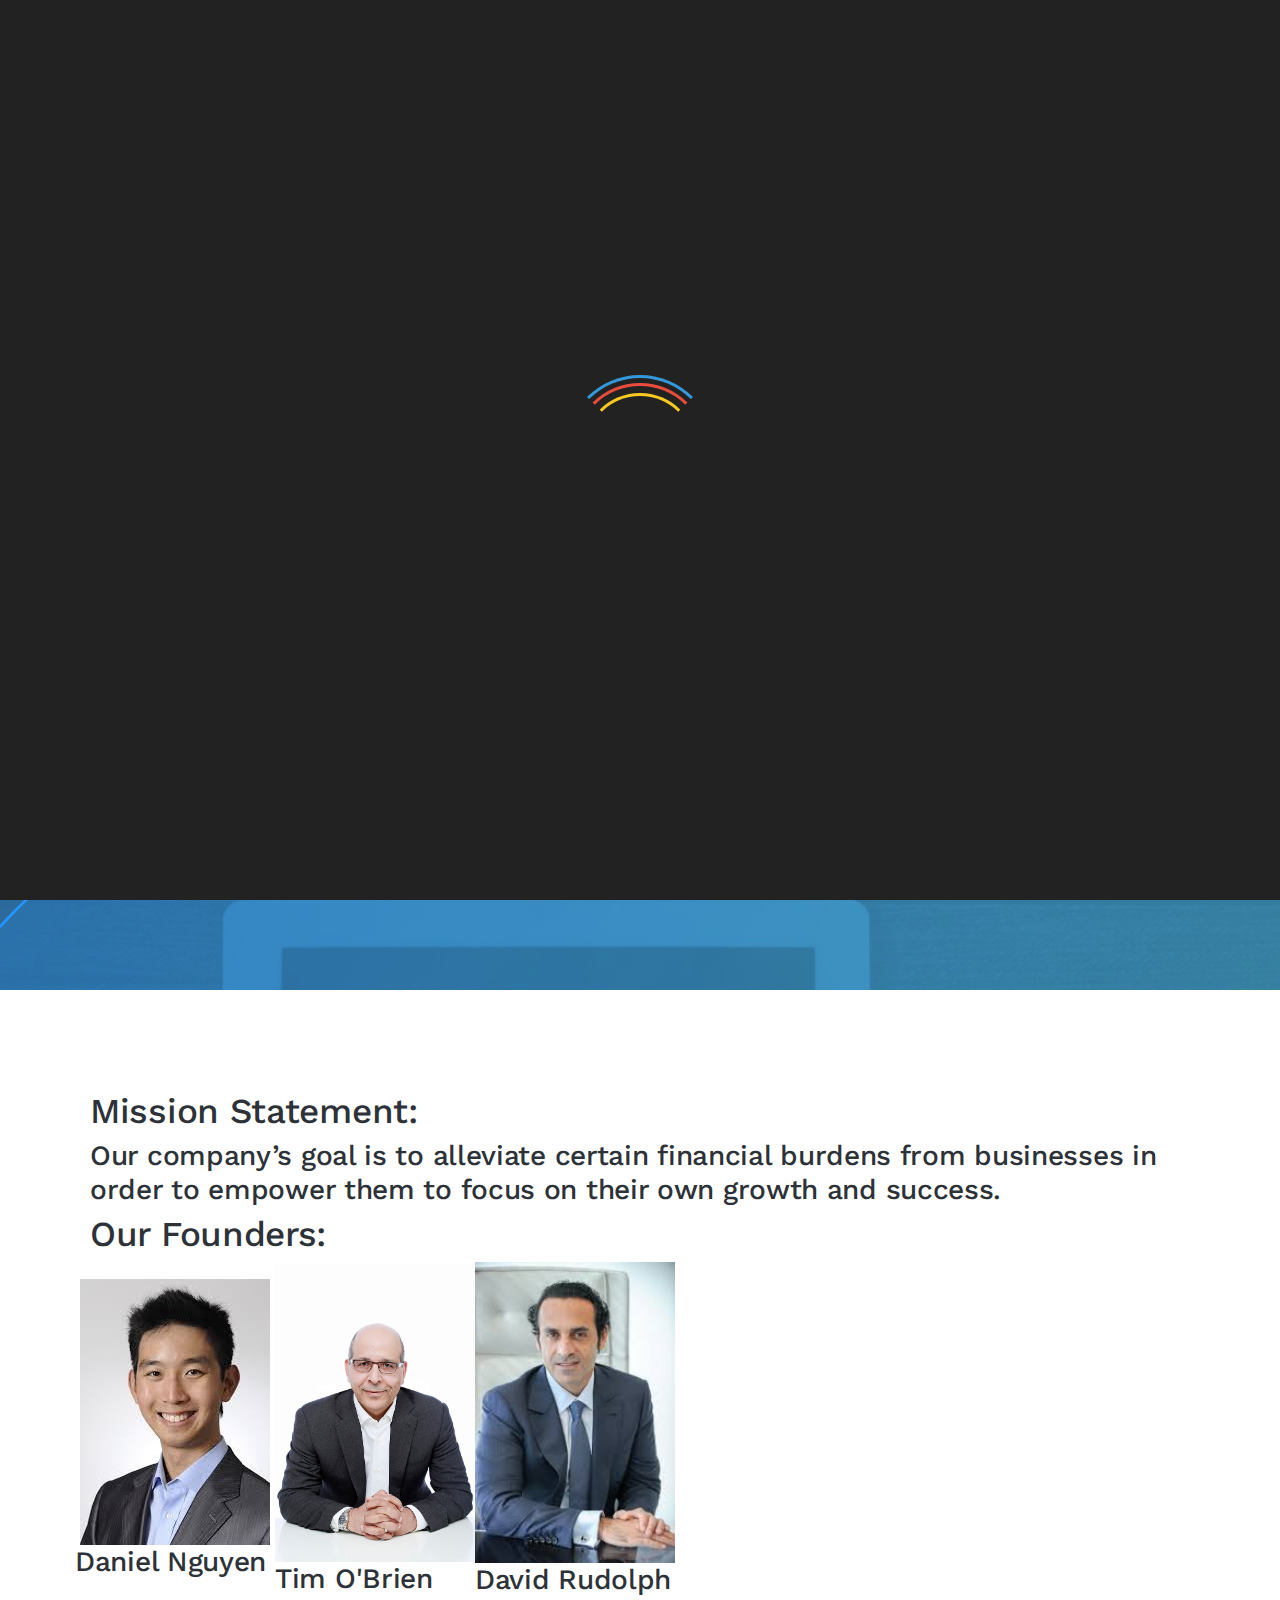
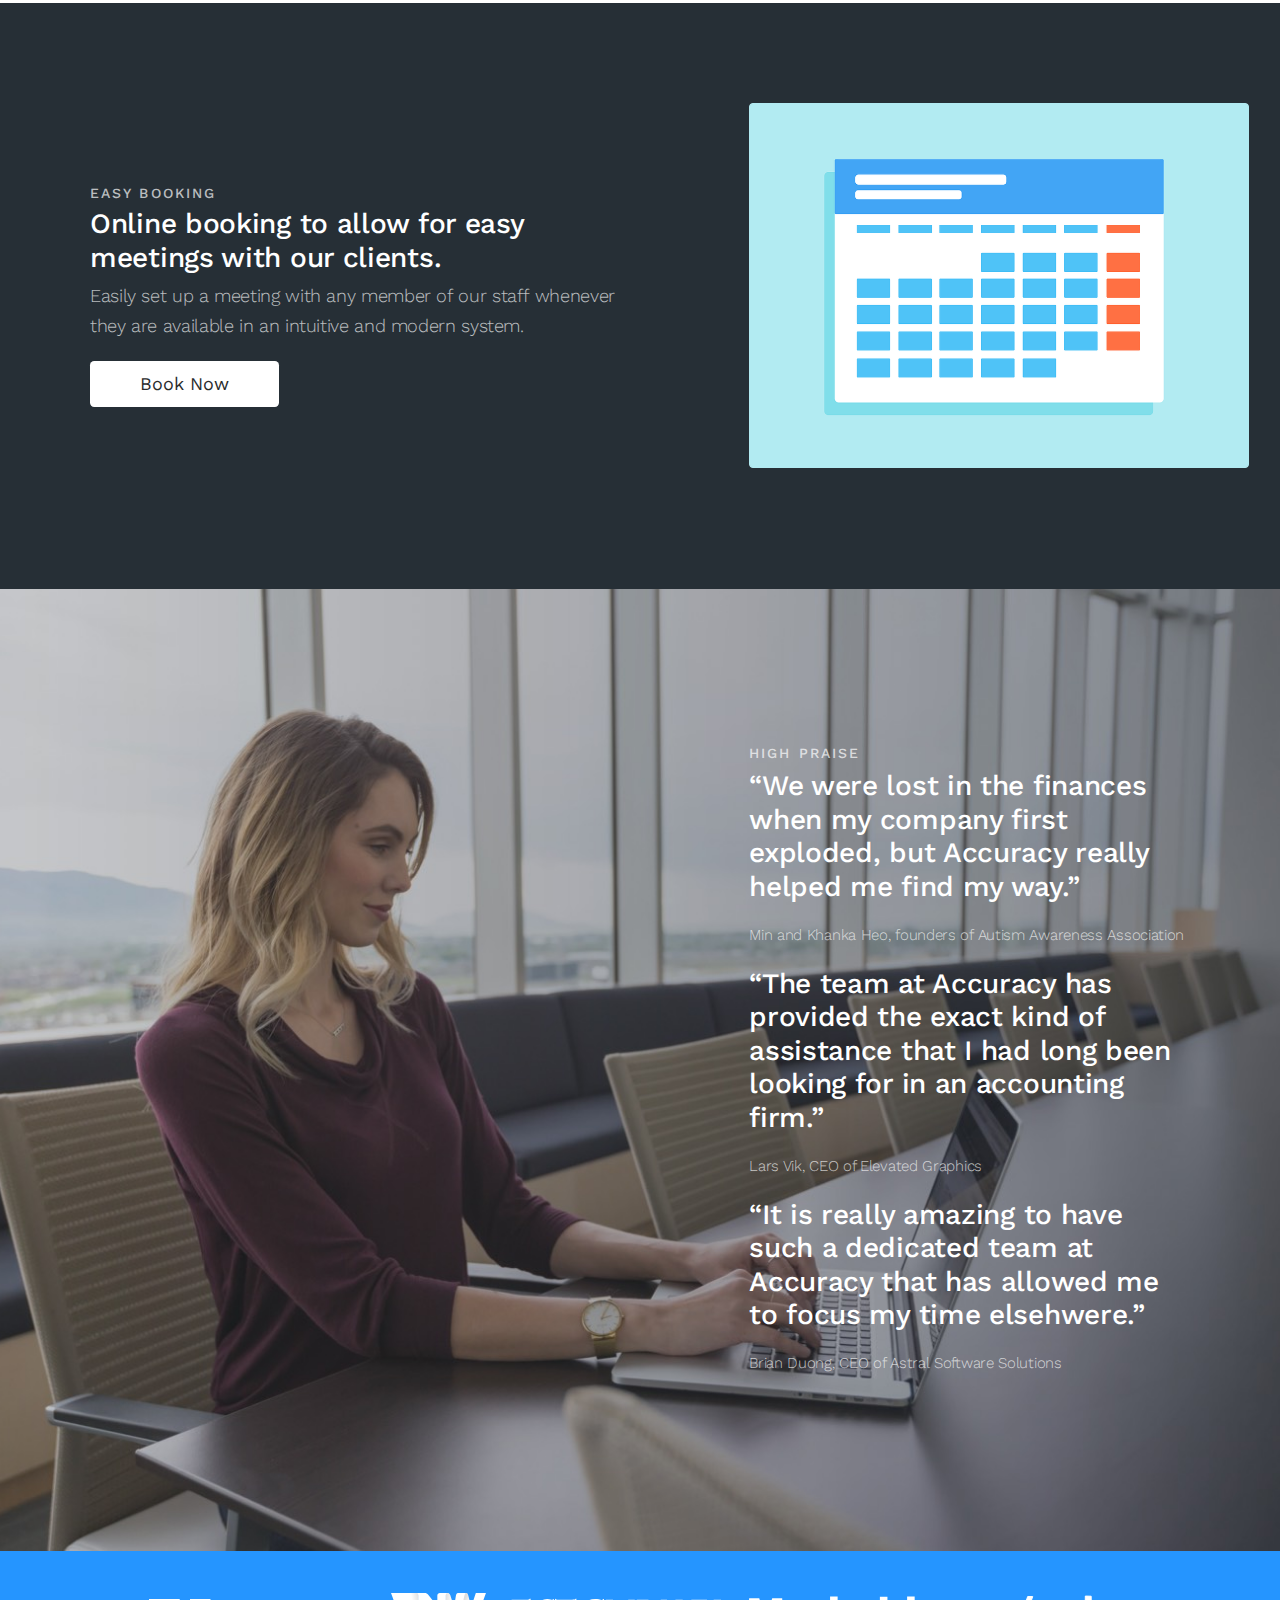
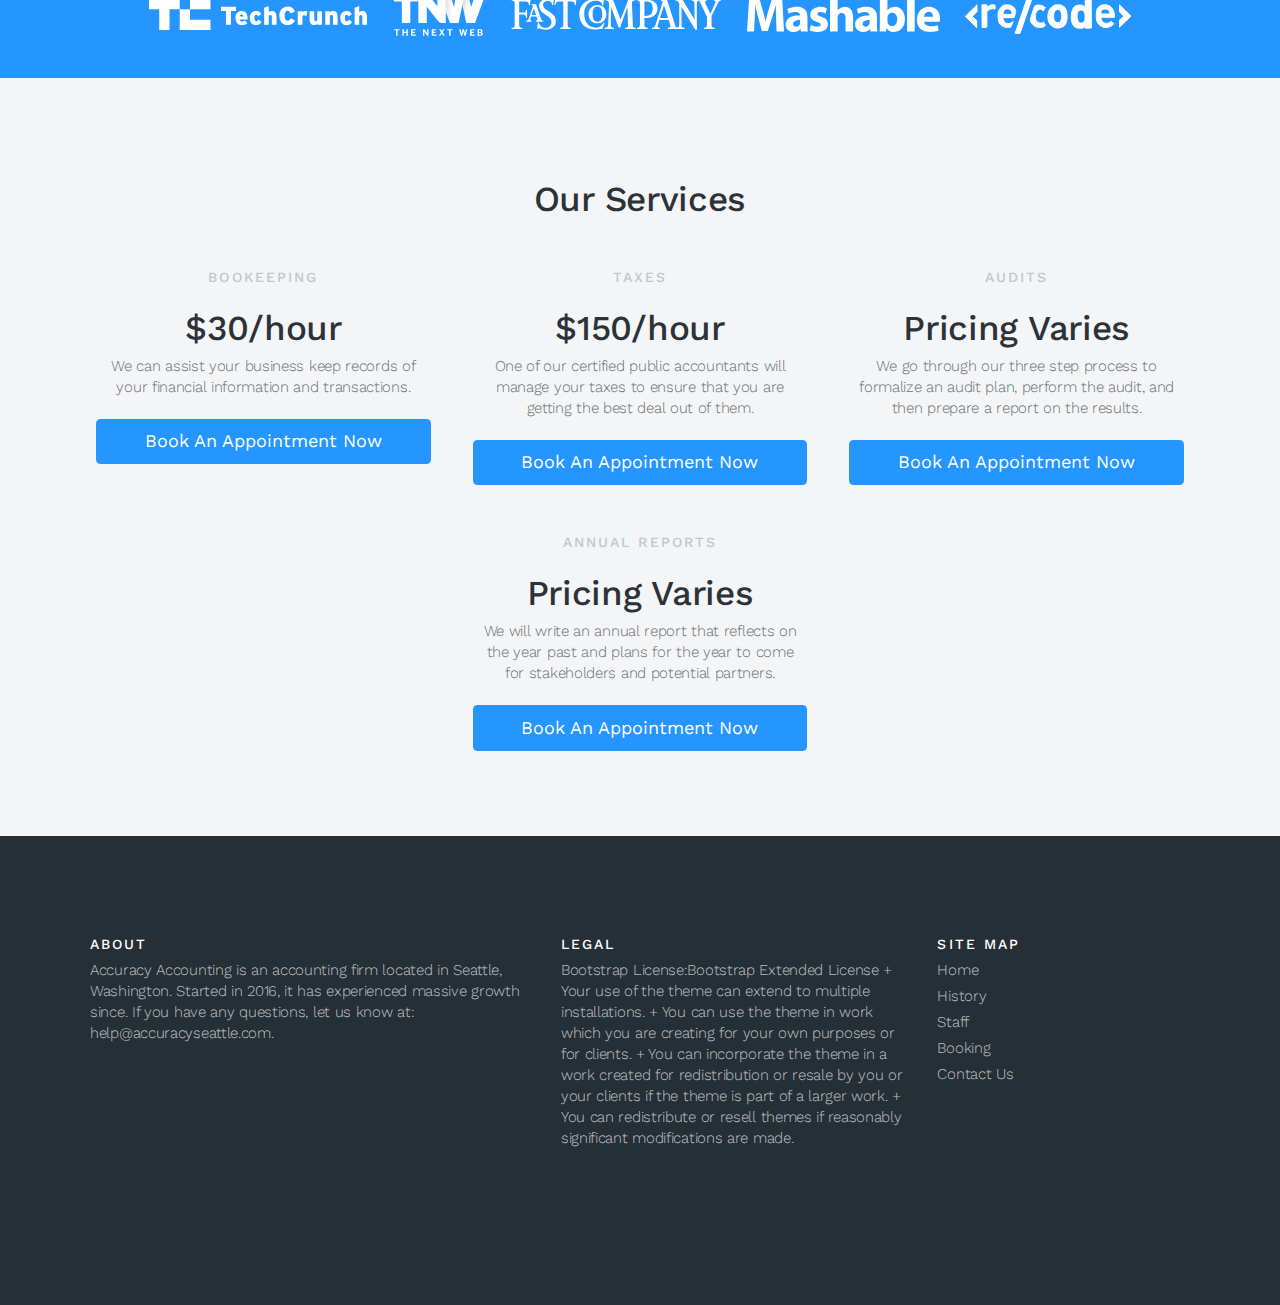
==== commit 49322ea8: "Update index.html" ====
--- a/index.html
+++ b/index.html
@@ -179,7 +179,7 @@
         <div class="col-sm-5 push-sm-7 py-5">
           <h6 class="text-muted text-uppercase mb-2">High Praise</h6>
           <h3 class="mb-4">“We were lost in the finances when my company first exploded, but Accuracy really helped me find my way.”</h3>
-          <p class="mb-4 text-muted">Min and Lynne Heo, founders of Anime Nation</p>
+          <p class="mb-4 text-muted">Min and Khanka Heo, founders of Autism Awareness Association</p>
          <h3 class="mb-4">“The team at Accuracy has provided the exact kind of assistance that I had long been looking for in an accounting firm.”</h3>
           <p class="mb-4 text-muted">Lars Vik, CEO of Elevated Graphics</p>
         <h3 class="mb-4">“It is really amazing to have such a dedicated team at Accuracy that has allowed me to focus my time elsehwere.”</h3>
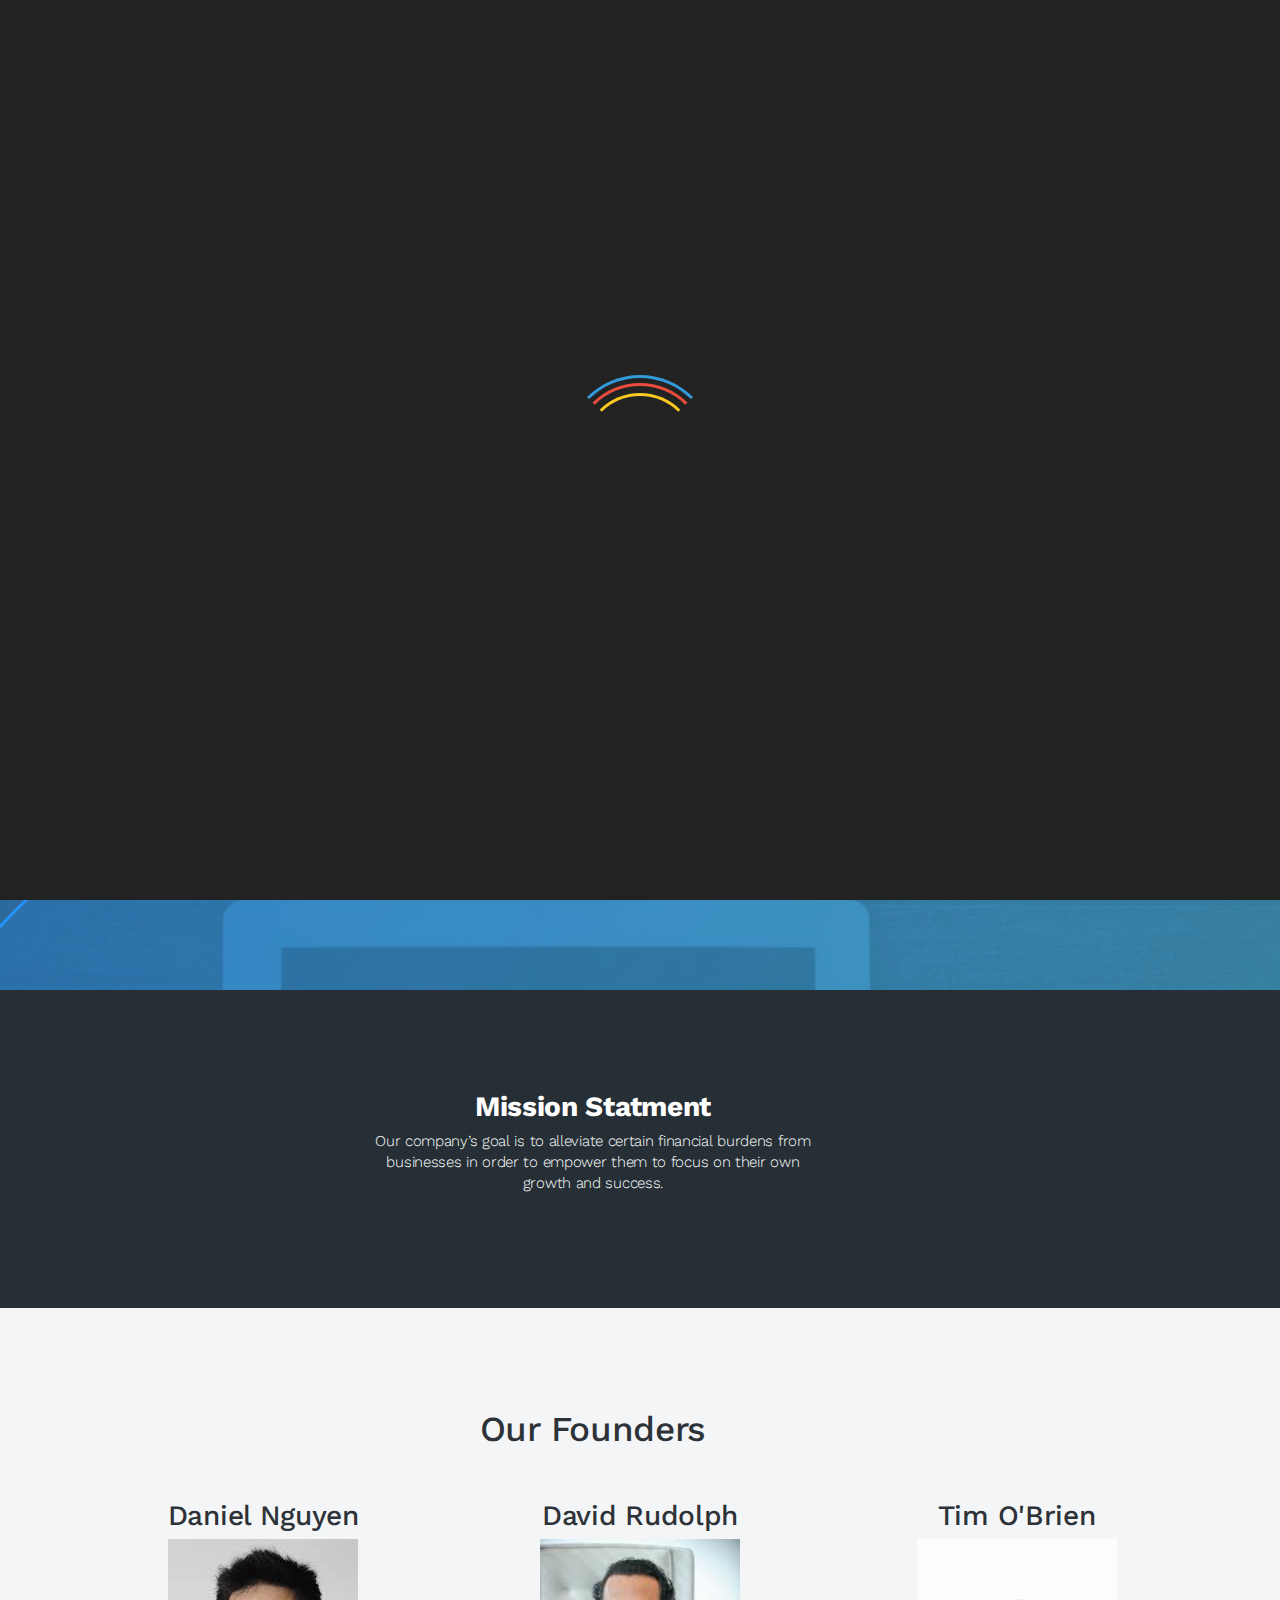
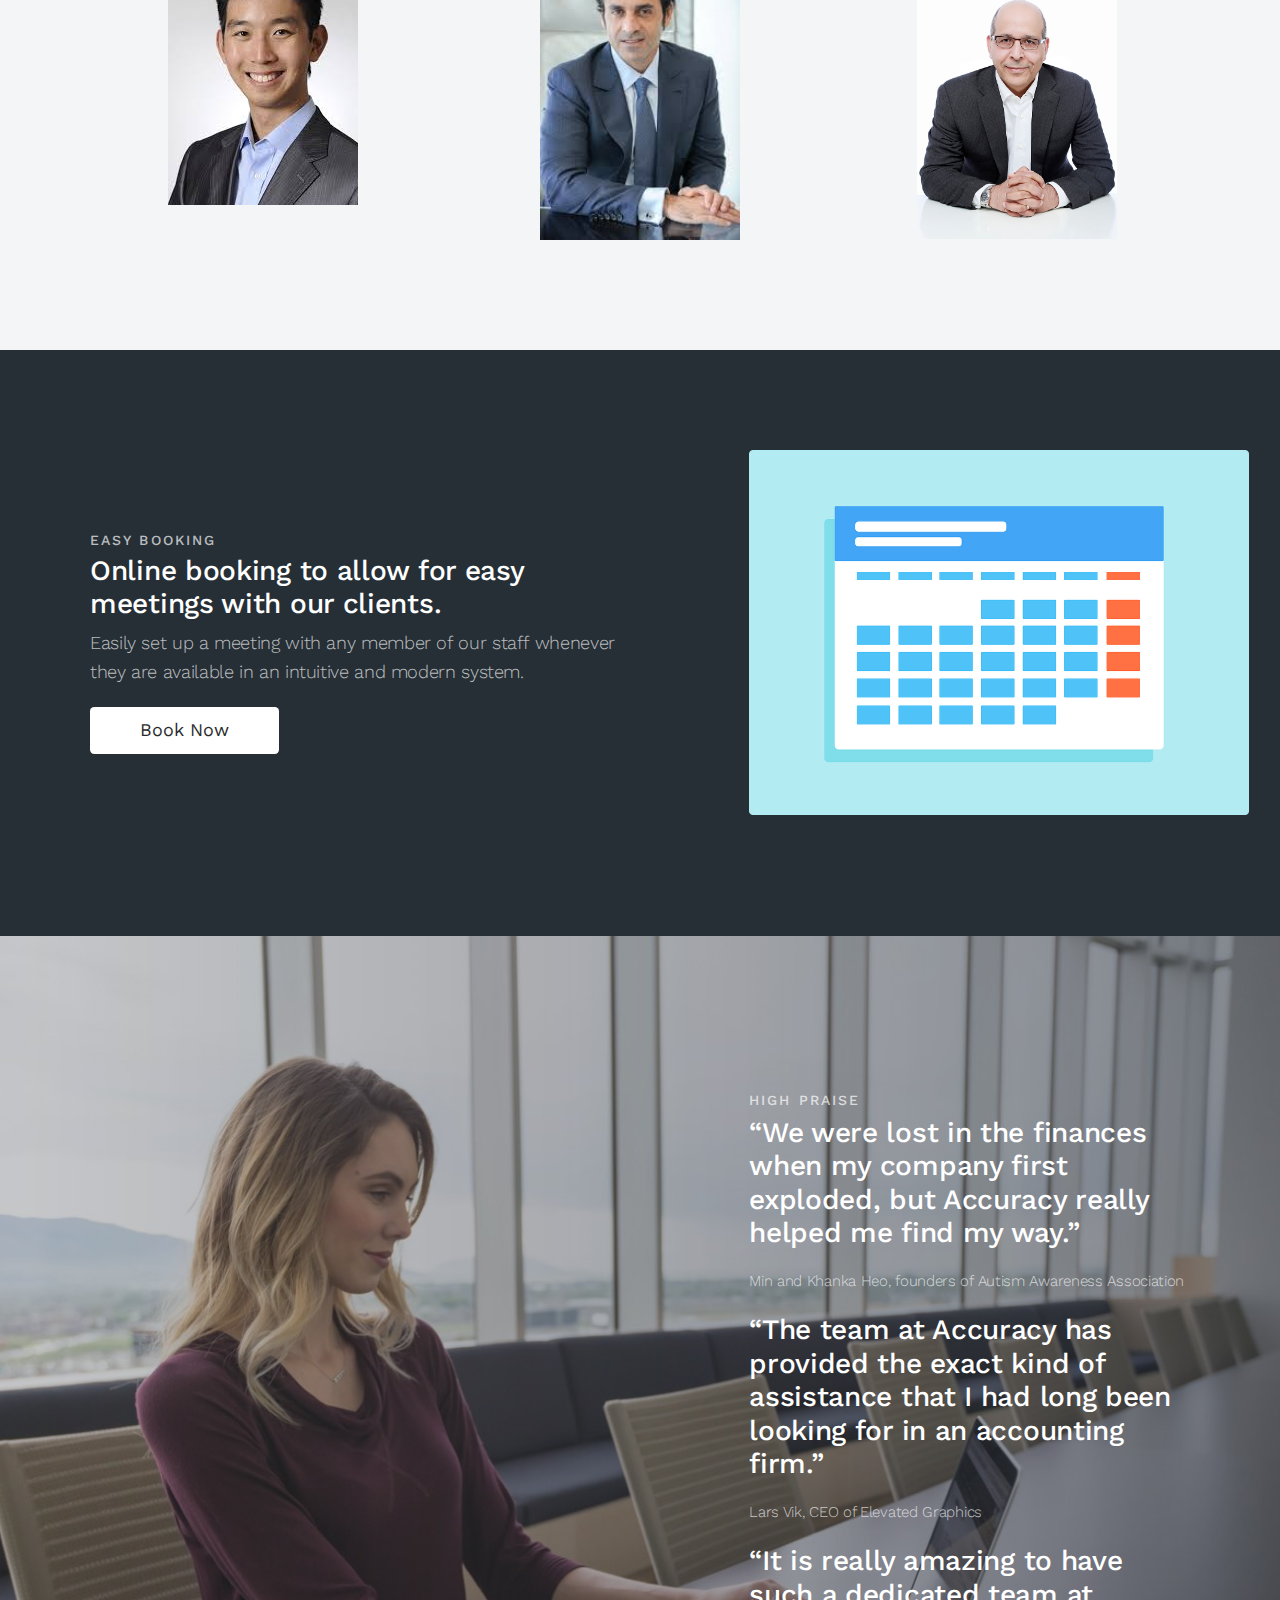
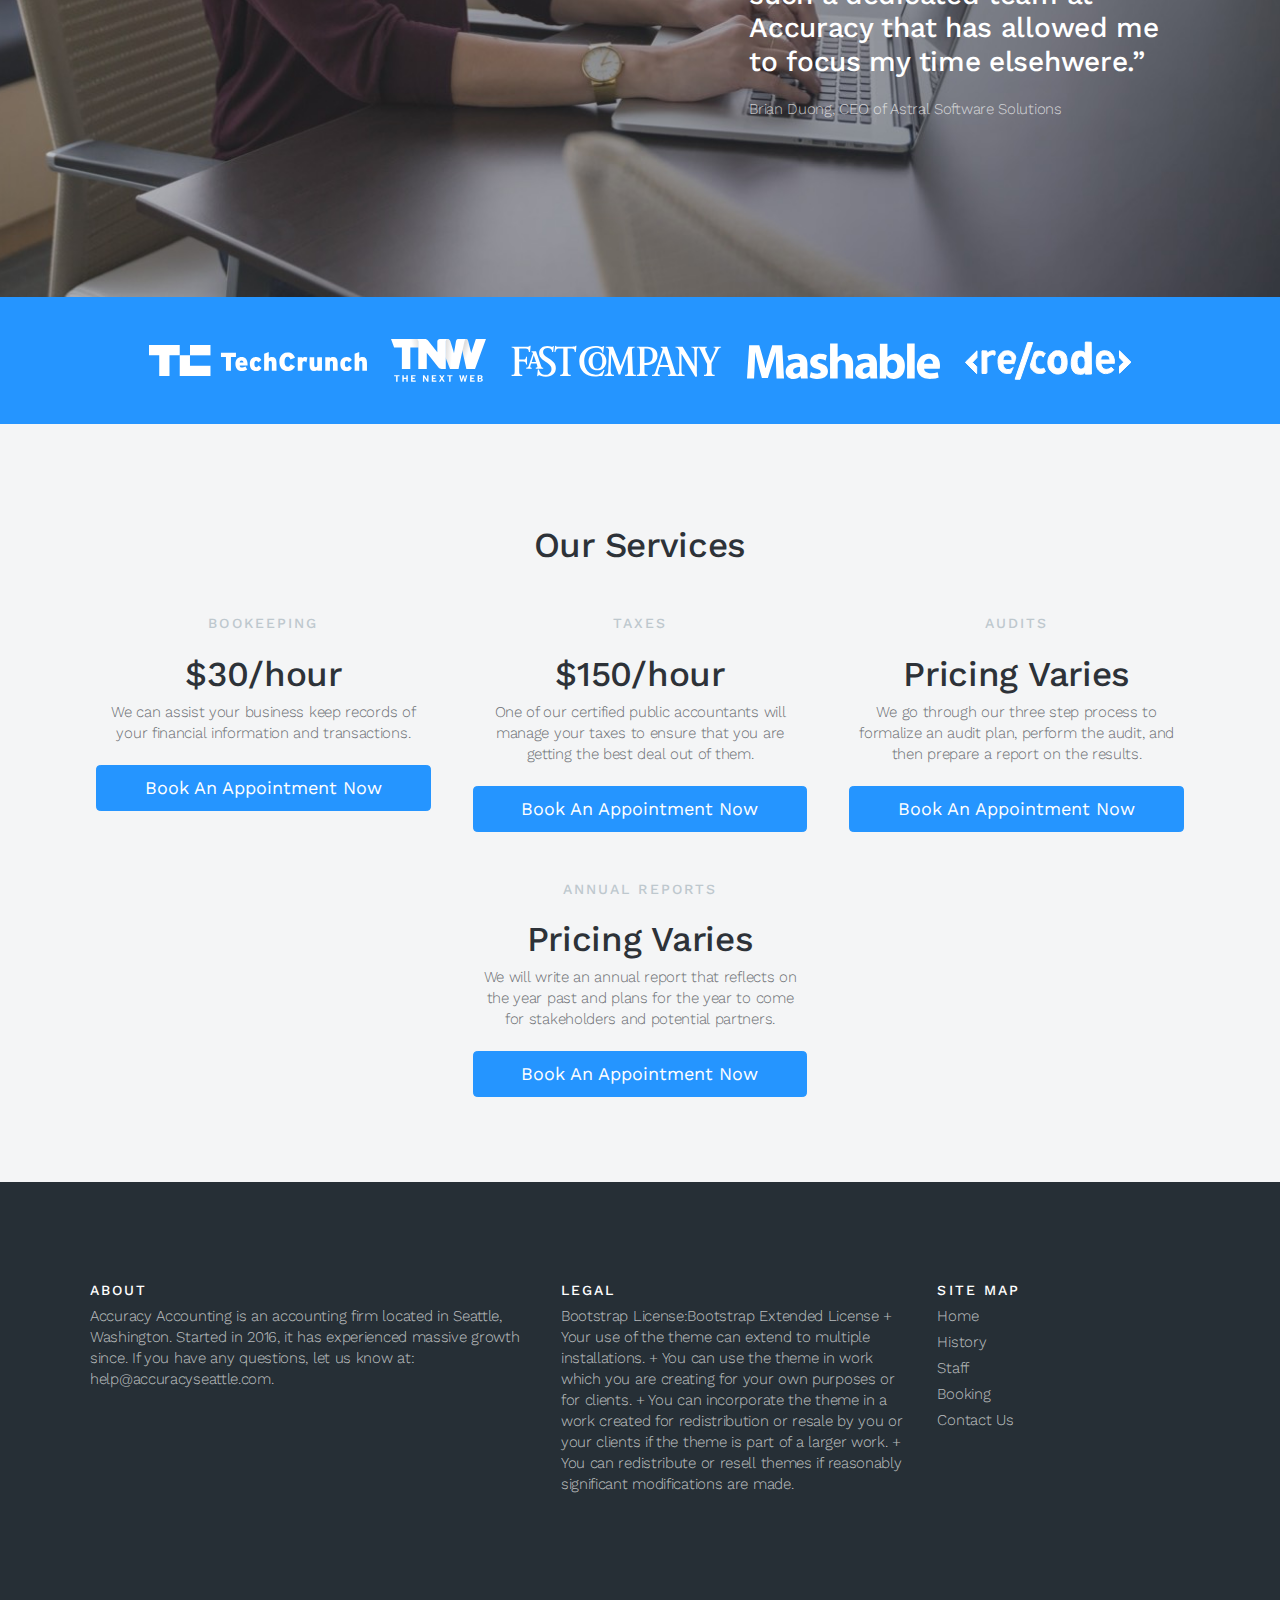
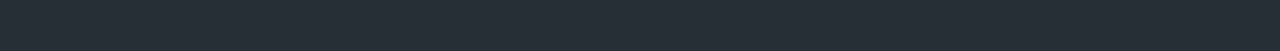
==== commit ad0c0d87: "Update index.html" ====
--- a/index.html
+++ b/index.html
@@ -128,26 +128,65 @@
   </div>
 </div>
 
-<div class="block block-secondary app-iphone-block">
+<div class="block block-inverse block-secondary app-code-block">
   <div class="container">
-      <h1>Mission Statement:</h1>
-      <h3>Our company’s goal is to alleviate certain financial burdens from businesses in order to empower them to focus on their own growth and success. 
-</h3>
-      <h1>Our Founders:</h1>
     <div class="row app-align-center">
-
-      <div class="img-with-text">
-          <img src="assets/img/asianguy.jpg"><img>
-          <h3>Daniel Nguyen</h3>
-        </div>  
-    <div class="img-with-text">
-      <img src="assets/img/whiteguy.jpg" width= "200px"><img>
-        <h3>Tim O'Brien</h3>
-        </div> 
-        <div class="img-with-text">
-        <img src="assets/img/otherguy.jpg" width="200px"><img>
-            <h3>David Rudolph</h3>
-        </div>
+      <div class="col-md-5 push-md-7">
+       
+      </div>
+
+      <div class="col-md-5 pull-md-2">
+      
+          <h2><center><b>   Mission Statment</b></center></h2>
+       
+          <p class="lead mb-2 text-muted"><center>Our company’s goal is to alleviate certain financial burdens from businesses in order to empower them to focus on their own growth and success.</center></p>
+       
+      </div>
+    </div>
+  </div>
+</div>
+<div class="block app-price-plans">
+  <div class="container text-center">
+
+    <div class="row mb-5">
+      <div class="col-md-8 offset-md-2 col-lg-5 offset-lg-3">
+          <A NAME="services"></A>
+        <h1><center>Our Founders</center></h1>
+      </div>
+    </div>
+
+    <div class="row">
+      <div class="col-md-4 px-4 pb-2 mb-5">
+        <div class="px-2 mb-2">
+         
+          <h2>Daniel Nguyen</h2>
+          <p class="pb-2"><img src="assets/img/asianguy.jpg"></p>
+        </div>
+      </div>
+
+      <div class="col-md-4 px-4 pb-2 mb-5">
+        <div class="px-2">
+        
+          <h2>David Rudolph</h2>
+          <p class="pb-2"><img src="assets/img/otherguy.jpg" width="200px"></p>
+        </div>
+      
+      </div>
+
+      <div class="col-md-4 px-4 pb-1 mb-5">
+        <div class="px-2">
+          <h2>Tim O'Brien
+</h2>
+          <p class="pb-2"><img src="assets/img/whiteguy.jpg" width="200px">
+</p>
+        </div>
+
+      </div>
+          
+        
+    
+        
+        
     </div>
 
   </div>
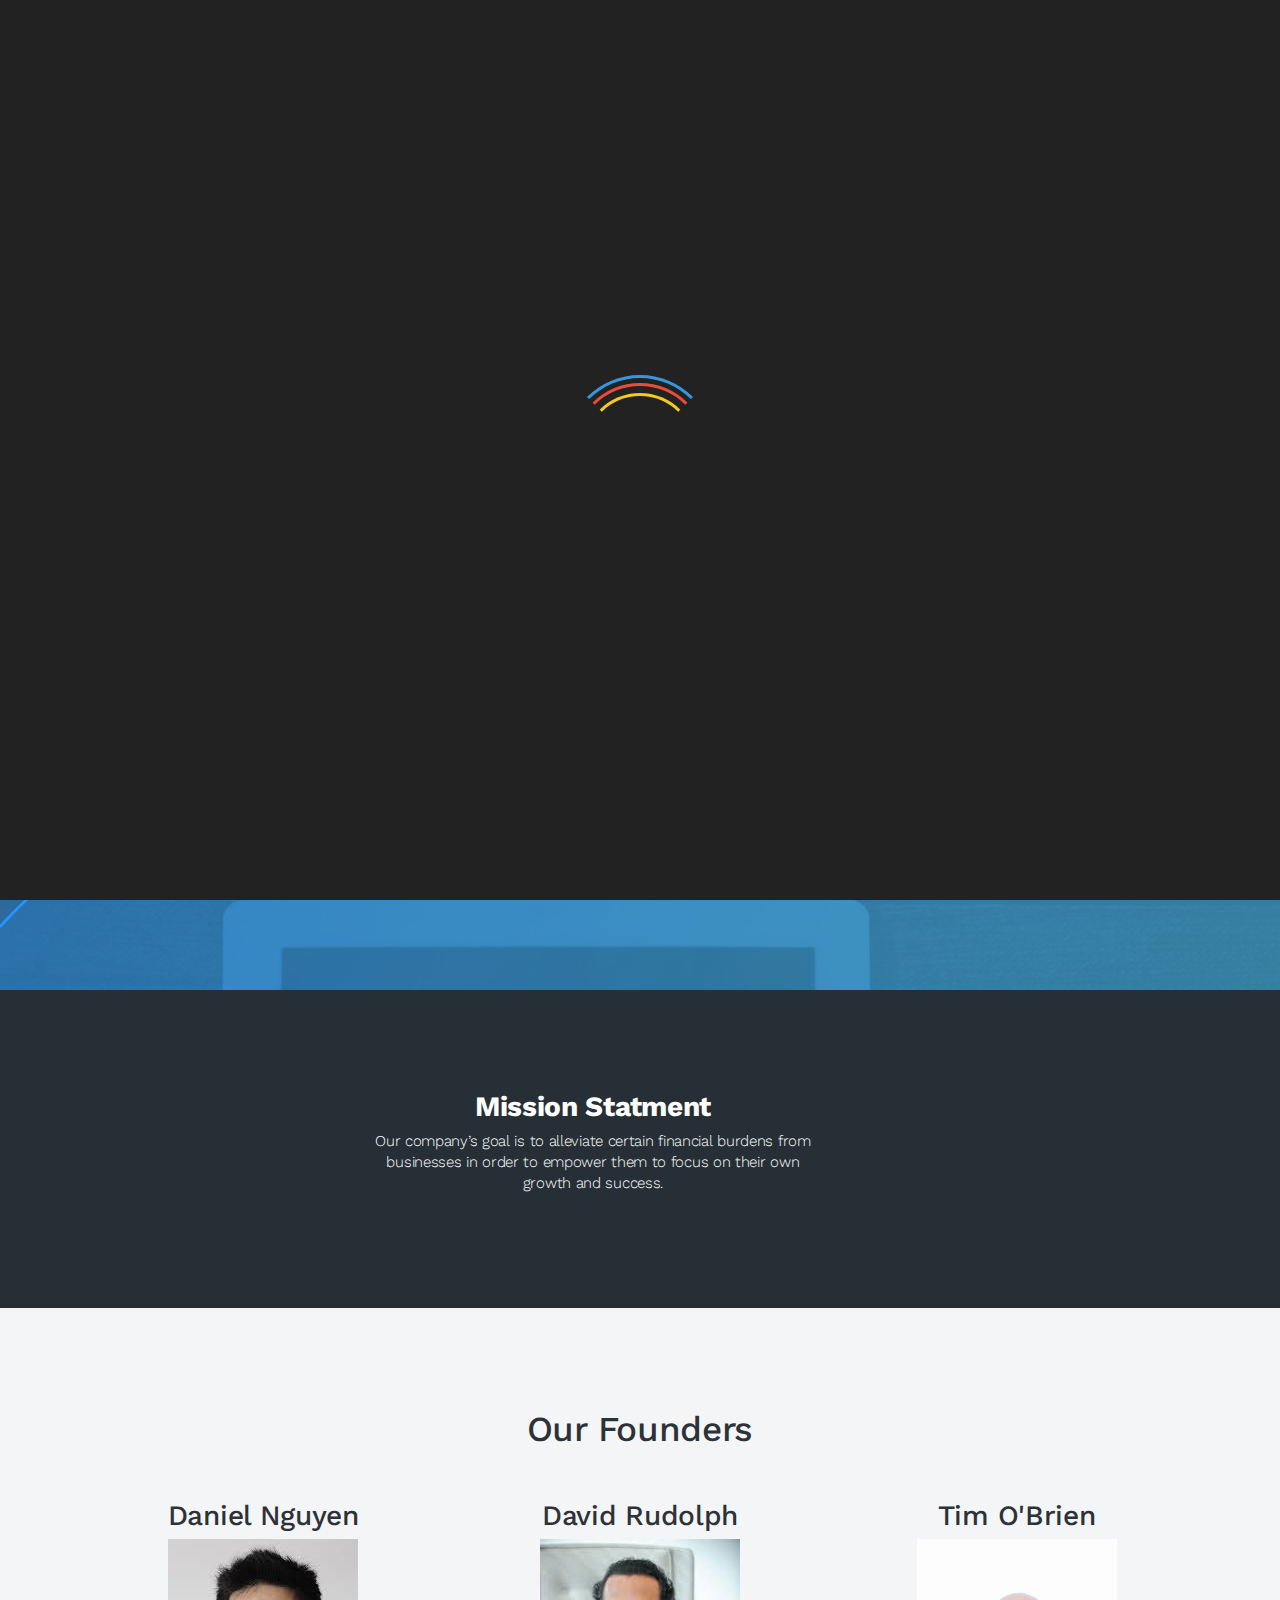
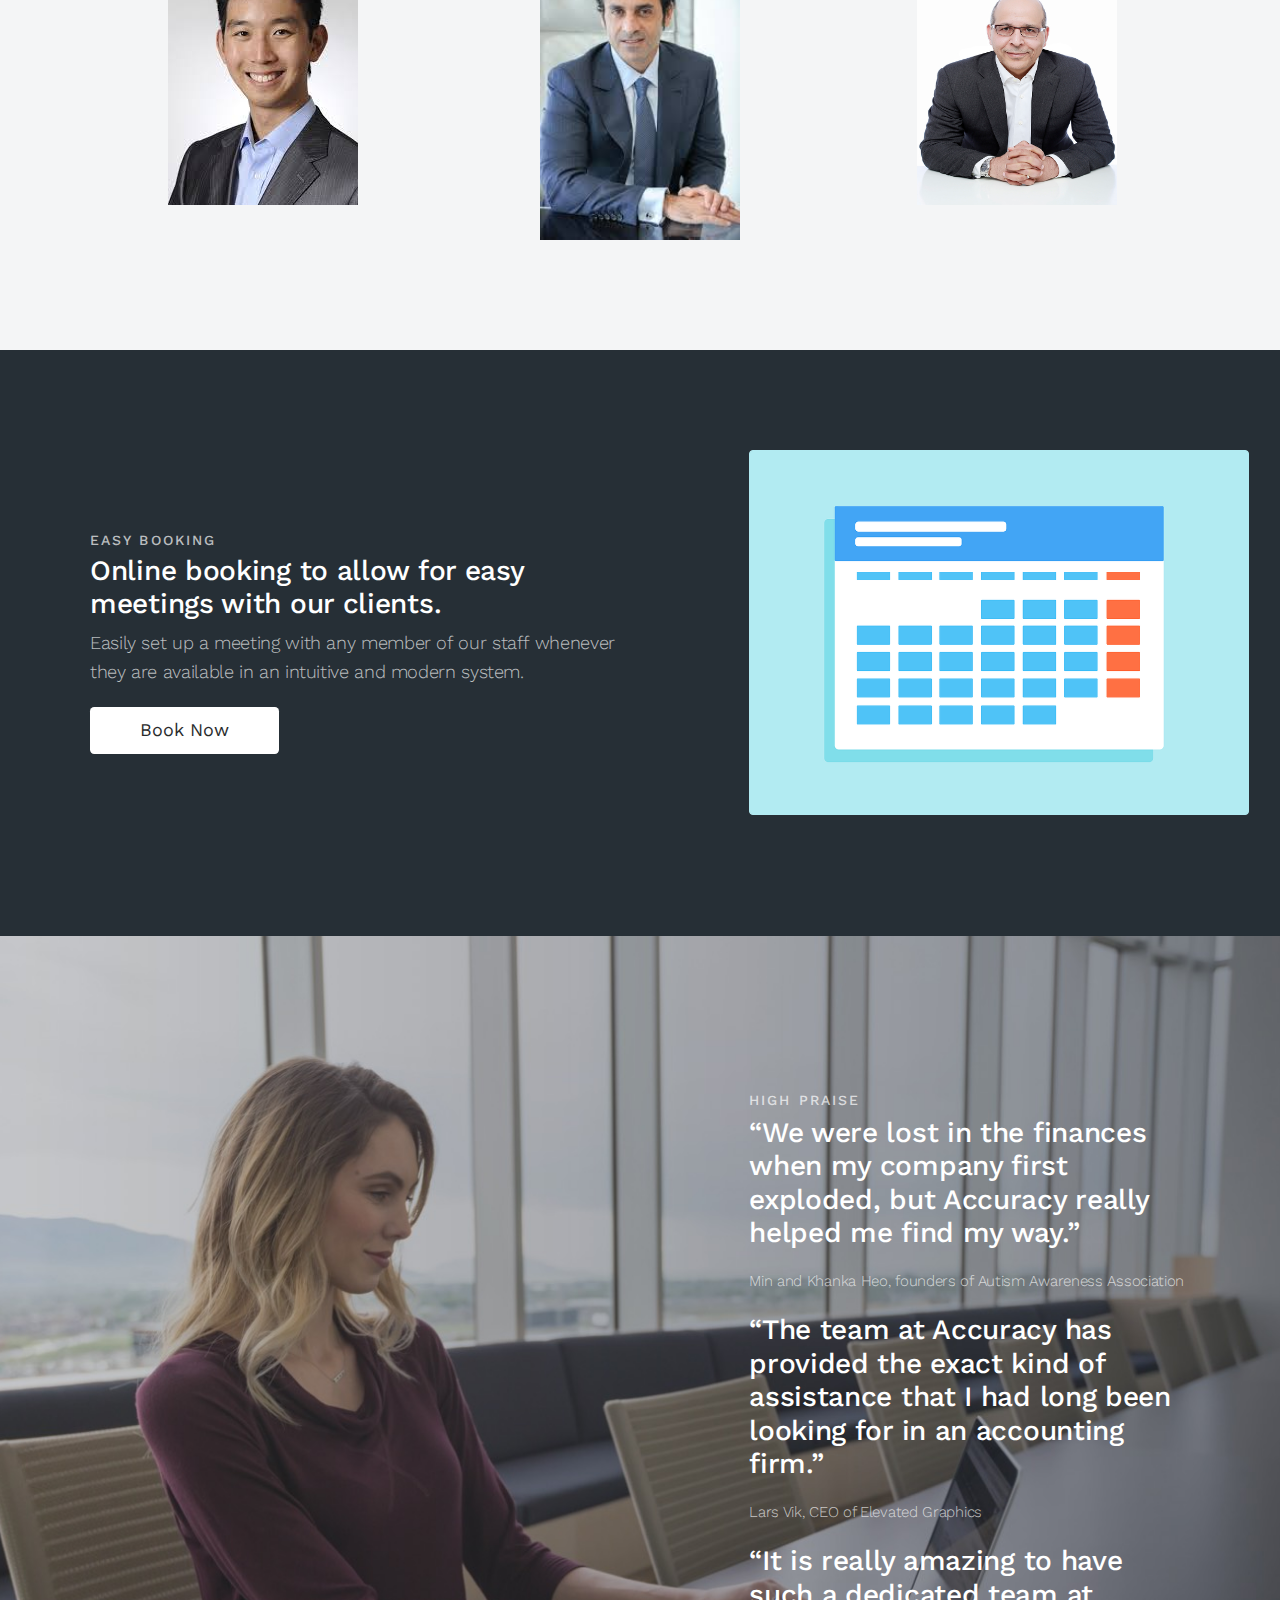
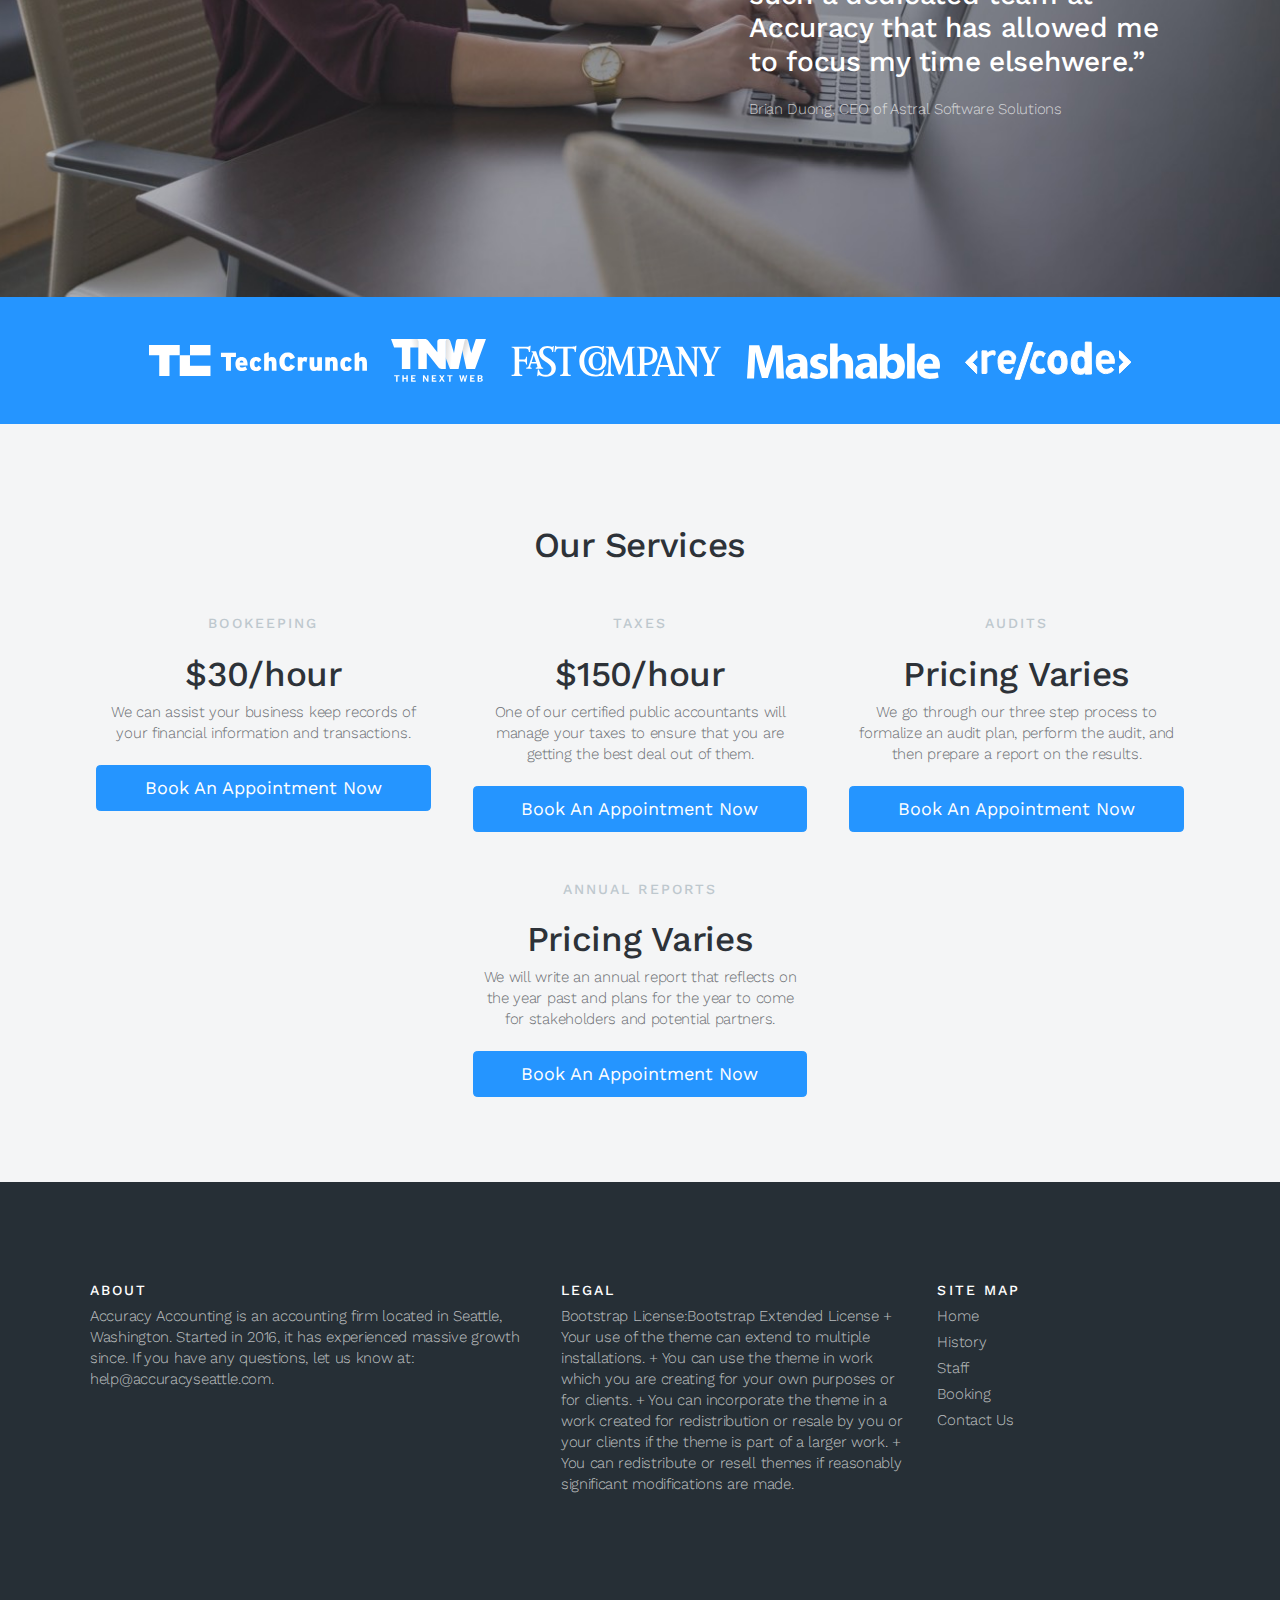
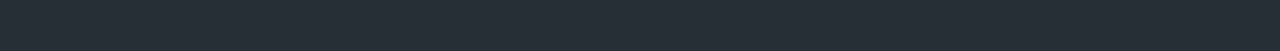
==== commit ca11d65a: "Update index.html" ====
--- a/index.html
+++ b/index.html
@@ -149,9 +149,9 @@
   <div class="container text-center">
 
     <div class="row mb-5">
-      <div class="col-md-8 offset-md-2 col-lg-5 offset-lg-3">
+      <div class="col-md-8 offset-md-2 col-lg-6 offset-lg-3">
           <A NAME="services"></A>
-        <h1><center>Our Founders</center></h1>
+        <h1>Our Founders</h1>
       </div>
     </div>
 
@@ -162,28 +162,31 @@
           <h2>Daniel Nguyen</h2>
           <p class="pb-2"><img src="assets/img/asianguy.jpg"></p>
         </div>
+
+
+   
       </div>
 
       <div class="col-md-4 px-4 pb-2 mb-5">
         <div class="px-2">
-        
           <h2>David Rudolph</h2>
-          <p class="pb-2"><img src="assets/img/otherguy.jpg" width="200px"></p>
-        </div>
+          <p class="pb-2"><img src="assets/img/otherguy.jpg" width="200px">
+</p>
+        </div>
+       
+      </div>
+
+          <div class="col-md-4 px-4 pb-2 mb-5">
+        <div class="px-2">
+          <h2>Tim O'Brien</h2>
+          <p class="pb-2"><img src="assets/img/whiteguy.jpg" height="266" width="200px height="266>
+</p>
+        </div>
+       
+      </div>
       
-      </div>
-
-      <div class="col-md-4 px-4 pb-1 mb-5">
-        <div class="px-2">
-          <h2>Tim O'Brien
-</h2>
-          <p class="pb-2"><img src="assets/img/whiteguy.jpg" width="200px">
-</p>
-        </div>
-
-      </div>
-          
-        
+    
+  
     
         
         
